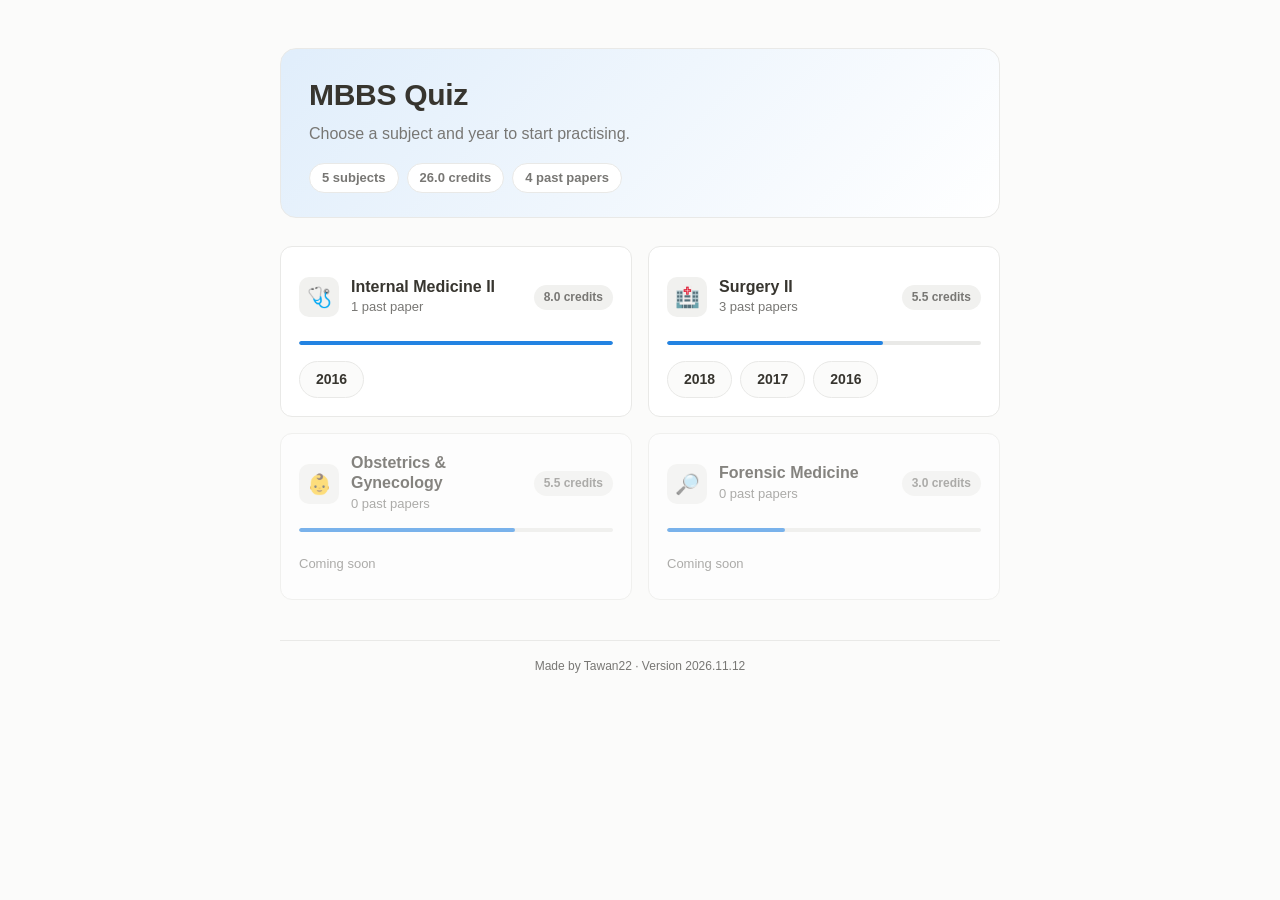
==== index.html @ 613df6a9 "Add files via upload" ====
<!DOCTYPE html>
<html lang="en">
<head>
    <meta charset="UTF-8">
    <meta name="viewport" content="width=device-width, initial-scale=1">
    <title>Neptewne</title>
    <link rel="stylesheet" href="style.css">
    <link rel="icon" href="data:image/svg+xml,<svg xmlns=%22http://www.w3.org/2000/svg%22 viewBox=%220 0 100 100%22><text y=%22.9em%22 font-size=%2290%22>🩺</text></svg>">
</head>
<body>
    <div class="container">

        <div class="menu-hero">
            <h1 class="menu-title">MBBS Quiz</h1>
            <p class="menu-sub">Choose a subject and year to start practising.</p>
            <div class="menu-stats" id="menu-stats"></div>
        </div>

        <div id="menu" class="subject-grid"></div>

        <div class="site-footer" id="site-footer"></div>

    </div>

    <script src="quizzes.js"></script>
    <script>
        document.getElementById("site-footer").innerText = footerText();

        // Group the quizzes by subject name
        const groups = {};
        quizList.forEach(q => (groups[q.subject] = groups[q.subject] || []).push(q));

        // Subjects shown as cards, sorted by credit (highest first).
        // A subject with hideCard: true is counted in the totals but gets no card.
        // A subject name used in quizList but missing from "subjects" still shows up
        // (with no credit), so a typo is easy to spot.
        const known = subjects.filter(s => !s.hideCard).sort((a, b) => b.credit - a.credit);
        const unknown = Object.keys(groups)
            .filter(name => !subjects.some(s => s.name === name))
            .map(name => ({ name: name, credit: 0, icon: "📘" }));
        const allSubjects = known.concat(unknown);

        const totalCredits = subjects.reduce((sum, s) => sum + s.credit, 0);
        const maxCredit = Math.max(...known.map(s => s.credit));

        document.getElementById("menu-stats").innerHTML =
            `<span class="stat-chip">${subjects.length} subjects</span>` +
            `<span class="stat-chip">${totalCredits.toFixed(1)} credits</span>` +
            `<span class="stat-chip">${quizList.length} past papers</span>`;

        // Build one card per subject
        let html = "";
        allSubjects.forEach(s => {
            const papers = (groups[s.name] || []).sort((a, b) => b.year - a.year);   // newest year first
            const hasPapers = papers.length > 0;
            const creditText = s.credit > 0 ? s.credit.toFixed(1) + " credits" : "";
            const weight = s.credit > 0 ? (s.credit / maxCredit) * 100 : 0;

            const yearsHtml = hasPapers
                ? papers.map(q => `<a class="year-chip" href="quiz.html?set=${q.id}">${q.year}</a>`).join("")
                : `<span class="coming-soon">Coming soon</span>`;

            html += `
              <div class="subject-card${hasPapers ? "" : " is-empty"}">
                <div class="subject-head">
                  <div class="subject-icon">${s.icon}</div>
                  <div class="subject-info">
                    <div class="subject-name">${s.name}</div>
                    <div class="subject-count">${papers.length} past paper${papers.length === 1 ? "" : "s"}</div>
                  </div>
                  ${creditText ? `<div class="credit-badge">${creditText}</div>` : ""}
                </div>
                <div class="weight-bar" title="Weight compared with the highest-credit subject"><i style="width:${weight}%"></i></div>
                <div class="year-row">${yearsHtml}</div>
              </div>`;
        });
        document.getElementById("menu").innerHTML = html;
    </script>
</body>
</html>
---- style.css ----
:root {
    --bg: #fbfbfa;
    --card: #ffffff;
    --text: #37352f;
    --muted: #787774;
    --line: #e9e9e7;
    --hover: #f1f1ef;
    --accent: #2383e2;
    --ok-bg: #dbeddb;  --ok-tx: #1c3829;  --ok-bd: #9fcfa6;
    --bad-bg: #ffe2dd; --bad-tx: #5d1715; --bad-bd: #f0aaa0;
    --note: #f7f6f3;
}
@media (prefers-color-scheme: dark) {
    :root {
        --bg: #191919; --card: #202020; --text: #e6e6e4; --muted: #9b9a97;
        --line: #373737; --hover: #2b2b2b; --accent: #4a9eed;
        --ok-bg: #1f3a2b;  --ok-tx: #c8ecd3;  --ok-bd: #2f6b4a;
        --bad-bg: #442a2a; --bad-tx: #ffd3cd; --bad-bd: #7a3b3b;
        --note: #262626;
    }
}

* { box-sizing: border-box; }
body {
    margin: 0; padding: 40px 20px 64px;
    background: var(--bg); color: var(--text);
    font-family: ui-sans-serif, -apple-system, "Segoe UI", Inter, Helvetica, Arial, sans-serif;
    font-size: 16px; line-height: 1.6;
}

/* Main box: flat page, no heavy card */
.container { max-width: 720px; margin: 0 auto; background: transparent; padding: 0; box-shadow: none; }

/* Header + progress */
.header { display: flex; justify-content: space-between; align-items: baseline; gap: 12px; flex-wrap: wrap; margin-bottom: 0; }
.header h2 { margin: 0; font-size: 30px; line-height: 1.2; font-weight: 700; letter-spacing: -0.01em; }
.stats-text { font-size: 14px; color: var(--muted); font-weight: 500; }
.progress-bar-container { width: 100%; height: 3px; background: var(--line); border-radius: 3px; margin: 18px 0 20px; overflow: hidden; }
.progress-bar-fill { height: 100%; width: 0%; background: var(--accent); transition: width 0.3s; }

/* Question map */
.question-map { display: flex; flex-wrap: wrap; gap: 6px; margin-bottom: 28px; padding: 0; background: transparent; border: none; }
.map-btn {
    width: 32px; height: 32px; border-radius: 6px; cursor: pointer;
    background: var(--card); border: 1px solid var(--line);
    color: var(--muted); font-size: 13px; font-weight: 600; font-family: inherit;
}
.map-btn:hover { background: var(--hover); }
.map-btn.active { color: var(--accent); border-color: var(--accent); box-shadow: 0 0 0 1px var(--accent); }
.map-btn.answered-correct   { background: var(--ok-bg);  color: var(--ok-tx);  border-color: var(--ok-bd); }
.map-btn.answered-incorrect { background: var(--bad-bg); color: var(--bad-tx); border-color: var(--bad-bd); }

/* Question + options */
.question-text { font-size: 22px; line-height: 1.4; font-weight: 600; margin: 0 0 20px; color: var(--text); }
.case-box {
    margin-bottom: 20px;
    padding: 14px 16px;
    background: var(--note, #f7f6f3);
    border: 1px solid var(--line, #e9e9e7);
    border-radius: 8px;
    font-size: 15px;
}
.q-image {
    display: block;
    max-width: 100%;
    max-height: 420px;
    margin: 0 auto 20px;
    border: 1px solid var(--line, #e9e9e7);
    border-radius: 8px;
}
.option-btn {
    display: block; width: 100%; text-align: left;
    padding: 12px 14px; margin-bottom: 8px;
    background: var(--card); color: var(--text);
    border: 1px solid var(--line); border-radius: 8px;
    font-size: 1em; font-family: inherit; cursor: pointer;
    transition: background 0.12s, border-color 0.12s;
}
.option-btn:hover { background: var(--hover); }

/* Right / wrong */
.correct   { background-color: var(--ok-bg)  !important; color: var(--ok-tx)  !important; border-color: var(--ok-bd)  !important; }
.incorrect { background-color: var(--bad-bg) !important; color: var(--bad-tx) !important; border-color: var(--bad-bd) !important; }
.disabled  { pointer-events: none; }

/* Rationale */
.explanation {
    margin-top: 20px; padding: 14px 16px;
    background: var(--note); border-left: 3px solid var(--accent);
    border-radius: 4px; font-size: 15px; display: none;
}

/* Previous / Next */
.nav-controls { display: flex; justify-content: space-between; gap: 10px; margin-top: 28px; }
.nav-btn {
    flex: 1; padding: 10px 14px; border-radius: 8px; cursor: pointer;
    background: var(--card); color: var(--text);
    border: 1px solid var(--line); font-size: 14px; font-weight: 600; font-family: inherit;
}
.nav-btn:hover { background: var(--hover); }
#next-btn { background: var(--accent); border-color: var(--accent); color: #fff; }
#next-btn:hover { filter: brightness(1.08); }
.nav-btn:disabled { opacity: 0.4; cursor: not-allowed; background: var(--card); }

/* Final score */
.score-board { text-align: center; padding: 40px 0; color: var(--text); }
.score-board .nav-btn { background: var(--accent); border-color: var(--accent); color: #fff; max-width: 240px; }
      
/* Menu page */

.menu-title { margin: 0; font-size: 30px; line-height: 1.2; font-weight: 700; letter-spacing: -0.01em; }
.menu-sub { margin: 8px 0 0; color: var(--muted, #787774); }


.subject-grid {
    display: grid;
    grid-template-columns: repeat(auto-fill, minmax(min(100%, 260px), 1fr));
    gap: 16px;
}

.subject-card {
    padding: 18px;
    background: var(--card, #fff);
    border: 1px solid var(--line, #e9e9e7);
    border-radius: 12px;
    transition: border-color 0.15s, box-shadow 0.15s;
}
.subject-card:hover {
    border-color: var(--accent, #2383e2);
    box-shadow: 0 2px 12px rgba(0, 0, 0, 0.08);
}

.subject-head { display: flex; align-items: center; gap: 12px; margin-bottom: 12px; min-height: 64px; }
.subject-icon {
    width: 40px; height: 40px; flex: none;
    display: grid; place-items: center;
    background: var(--hover, #f1f1ef);
    border-radius: 10px;
    font-size: 20px;
}
.subject-name { font-size: 16px; font-weight: 600; line-height: 1.3; }
.subject-count { font-size: 13px; color: var(--muted, #787774); }

.year-row { display: flex; flex-wrap: wrap; gap: 8px; }
.year-chip {
    padding: 6px 16px;
    background: var(--bg, #fbfbfa);
    color: var(--text, #37352f);
    border: 1px solid var(--line, #e9e9e7);
    border-radius: 999px;
    text-decoration: none;
    font-size: 14px;
    font-weight: 600;
    transition: background 0.12s, border-color 0.12s, color 0.12s;
}
.year-chip:hover {
    background: var(--accent, #2383e2);
    border-color: var(--accent, #2383e2);
    color: #fff;
}

/* Back link on the quiz page */
.back-link { display: inline-block; margin-bottom: 16px; color: var(--muted, #787774); text-decoration: none; font-size: 14px; }
.back-link:hover { color: var(--text, #37352f); }

/* Credits, weight bar, empty subjects */
.subject-info { flex: 1; min-width: 0; }
.credit-badge {
    flex: none;
    padding: 3px 10px;
    background: var(--hover, #f1f1ef);
    color: var(--muted, #787774);
    border-radius: 999px;
    font-size: 12px;
    font-weight: 600;
}
.weight-bar { height: 4px; margin-bottom: 16px; background: var(--line, #e9e9e7); border-radius: 4px; overflow: hidden; }
.weight-bar i { display: block; height: 100%; background: var(--accent, #2383e2); border-radius: 4px; }
.subject-card.is-empty { opacity: 0.6; }
.coming-soon { padding: 6px 0; font-size: 13px; color: var(--muted, #787774); }

/* Quiz page: subject label above the title */
.quiz-subject {
    margin-bottom: 4px;
    font-size: 12px;
    font-weight: 600;
    letter-spacing: 0.06em;
    text-transform: uppercase;
    color: var(--muted, #787774);
}

/* Banner for the title on the menu page */
.menu-hero {
    margin: 8px 0 28px;
    padding: 28px 28px 24px;
    background: var(--card, #fff);
    background: linear-gradient(135deg, color-mix(in srgb, var(--accent, #2383e2) 14%, var(--card, #fff)), var(--card, #fff));
    border: 1px solid var(--line, #e9e9e7);
    border-radius: 16px;
}
.menu-stats { display: flex; flex-wrap: wrap; gap: 8px; margin-top: 16px; }
.stat-chip {
    padding: 4px 12px;
    background: var(--card, #fff);
    border: 1px solid var(--line, #e9e9e7);
    border-radius: 999px;
    font-size: 13px;
    font-weight: 600;
    color: var(--muted, #787774);
}

/* Footer: made by + version */
.site-footer {
    margin-top: 40px;
    padding-top: 16px;
    border-top: 1px solid var(--line, #e9e9e7);
    text-align: center;
    font-size: 12px;
    color: var(--muted, #787774);
}
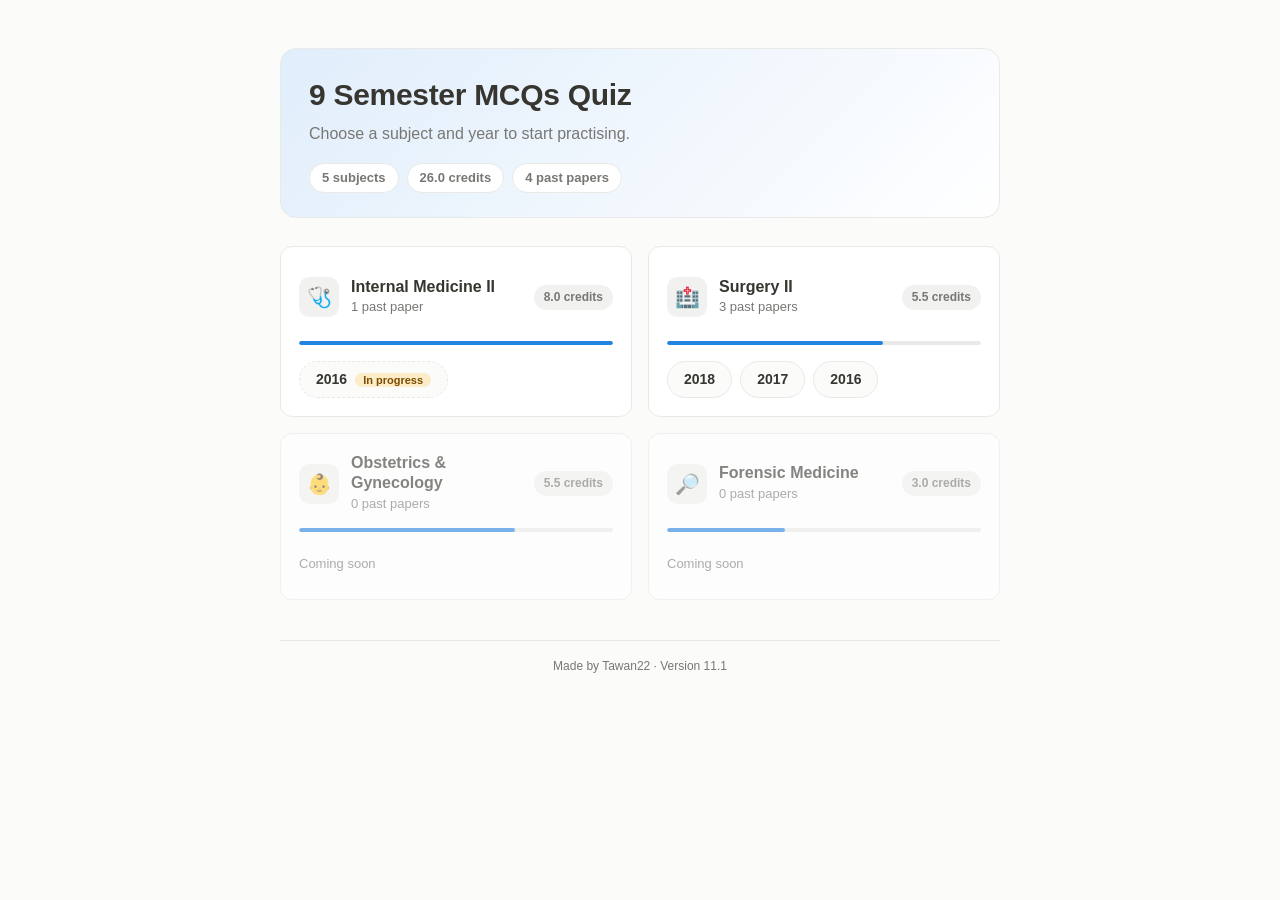
==== commit f8df6121: "Add files via upload" ====
--- a/index.html
+++ b/index.html
@@ -11,7 +11,7 @@
     <div class="container">
 
         <div class="menu-hero">
-            <h1 class="menu-title">MBBS Quiz</h1>
+            <h1 class="menu-title">9 Semester MCQs Quiz</h1>
             <p class="menu-sub">Choose a subject and year to start practising.</p>
             <div class="menu-stats" id="menu-stats"></div>
         </div>
@@ -47,6 +47,27 @@
             `<span class="stat-chip">${subjects.length} subjects</span>` +
             `<span class="stat-chip">${totalCredits.toFixed(1)} credits</span>` +
             `<span class="stat-chip">${quizList.length} past papers</span>`;
+        
+        // ---- helpers for the year pills ----
+        function fmt(sec) {
+            const m = Math.floor(sec / 60), s = sec % 60;
+            return String(m).padStart(2, "0") + ":" + String(s).padStart(2, "0");
+        }
+
+        function getBest(id) {
+            try { return JSON.parse(localStorage.getItem("mbbsquiz:" + id)); }
+            catch (e) { return null; }
+        }
+
+        function yearChip(q) {
+            const inProgress = q.status === "progress";
+            const best = inProgress ? null : getBest(q.id);
+            const tag = inProgress ? `<span class="chip-tag">In progress</span>` : "";
+            const bestText = best
+                ? `<span class="chip-best">${best.score}/${best.of}${best.time != null ? " · " + fmt(best.time) : ""}</span>`
+                : "";
+            return `<a class="year-chip${inProgress ? " is-progress" : ""}" href="quiz.html?set=${q.id}">${q.year}${tag}${bestText}</a>`;
+        }
 
         // Build one card per subject
         let html = "";
@@ -57,7 +78,7 @@
             const weight = s.credit > 0 ? (s.credit / maxCredit) * 100 : 0;
 
             const yearsHtml = hasPapers
-                ? papers.map(q => `<a class="year-chip" href="quiz.html?set=${q.id}">${q.year}</a>`).join("")
+                ? papers.map(yearChip).join("")
                 : `<span class="coming-soon">Coming soon</span>`;
 
             html += `
--- a/style.css
+++ b/style.css
@@ -217,4 +217,82 @@
     text-align: center;
     font-size: 12px;
     color: var(--muted, #787774);
+}
+
+/* Timer */
+.timer-row { justify-content: space-between; align-items: center; margin-top: 12px; }
+.timer-display { font-variant-numeric: tabular-nums; font-size: 14px; font-weight: 600; color: var(--muted, #787774); }
+.pause-btn {
+    padding: 4px 12px;
+    background: var(--card, #fff);
+    color: var(--muted, #787774);
+    border: 1px solid var(--line, #e9e9e7);
+    border-radius: 999px;
+    font-size: 13px; font-weight: 600; font-family: inherit;
+    cursor: pointer;
+}
+.pause-btn:hover { background: var(--hover, #f1f1ef); }
+
+/* Pause overlay (blurs the page) */
+.pause-overlay {
+    display: none;
+    position: fixed; inset: 0; z-index: 100;
+    align-items: center; justify-content: center;
+    background: rgba(0, 0, 0, 0.25);
+    -webkit-backdrop-filter: blur(10px);
+    backdrop-filter: blur(10px);
+    cursor: pointer;
+}
+.pause-card {
+    padding: 28px 36px; text-align: center;
+    background: var(--card, #fff);
+    border: 1px solid var(--line, #e9e9e7);
+    border-radius: 14px;
+}
+.pause-title { font-size: 22px; font-weight: 700; }
+.pause-sub { margin-top: 6px; font-size: 14px; color: var(--muted, #787774); }
+
+/* Start screen */
+.start-card {
+    padding: 32px 28px; text-align: center;
+    background: var(--card, #fff);
+    border: 1px solid var(--line, #e9e9e7);
+    border-radius: 14px;
+}
+.start-count { font-size: 28px; font-weight: 700; }
+.start-text { margin: 10px 0 22px; color: var(--muted, #787774); }
+.start-btn {
+    display: block; margin: 0 auto; min-width: 180px;
+    background: var(--accent, #2383e2); border-color: var(--accent, #2383e2); color: #fff;
+}
+
+/* Time summary on the final screen */
+.time-summary { display: grid; gap: 8px; max-width: 360px; margin: 24px auto 0; text-align: left; }
+.time-summary div {
+    display: flex; justify-content: space-between; gap: 12px;
+    padding: 10px 14px;
+    background: var(--card, #fff);
+    border: 1px solid var(--line, #e9e9e7);
+    border-radius: 8px;
+}
+.time-summary span { color: var(--muted, #787774); }
+
+/* In-progress label and best result */
+:root { --warn-bg: #fdecc8; --warn-tx: #7a4b00; --warn-bd: #f3d38a; }
+@media (prefers-color-scheme: dark) {
+    :root { --warn-bg: #3d3010; --warn-tx: #f5d58a; --warn-bd: #6b5518; }
+}
+.year-chip.is-progress { border-style: dashed; }
+.chip-tag {
+    margin-left: 8px; padding: 1px 8px;
+    background: var(--warn-bg); color: var(--warn-tx);
+    border-radius: 999px; font-size: 11px; font-weight: 600;
+}
+.chip-best { margin-left: 8px; font-size: 12px; font-weight: 500; color: var(--muted, #787774); }
+.year-chip:hover .chip-best { color: inherit; }
+.progress-notice {
+    margin-bottom: 16px; padding: 10px 14px;
+    background: var(--warn-bg); color: var(--warn-tx);
+    border: 1px solid var(--warn-bd); border-radius: 8px;
+    font-size: 14px;
 }
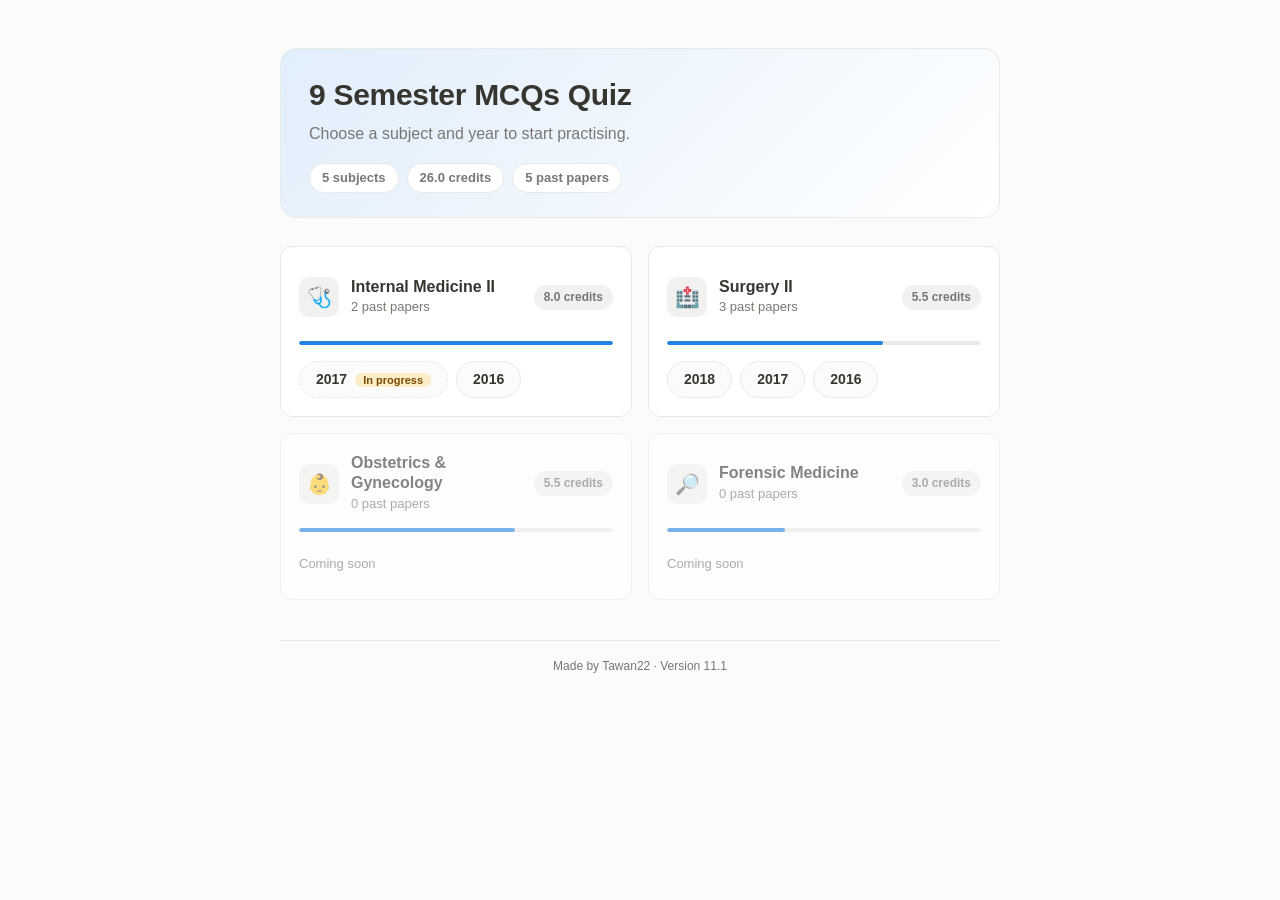
==== commit 2c302629: "Add files via upload" ====
--- a/index.html
+++ b/index.html
@@ -97,5 +97,17 @@
         });
         document.getElementById("menu").innerHTML = html;
     </script>
+    
+    <script>
+          // Count visits only when the site is online (not when opened from a folder)
+          if (location.protocol === "https:") {
+            const gc = document.createElement("script");
+            gc.async = true;
+            gc.src = "https://gc.zgo.at/count.js";
+            gc.dataset.goatcounter = "https://mbbsquiz.goatcounter.com/count";
+            document.body.appendChild(gc);
+          }
+        </script>
+        
 </body>
 </html>
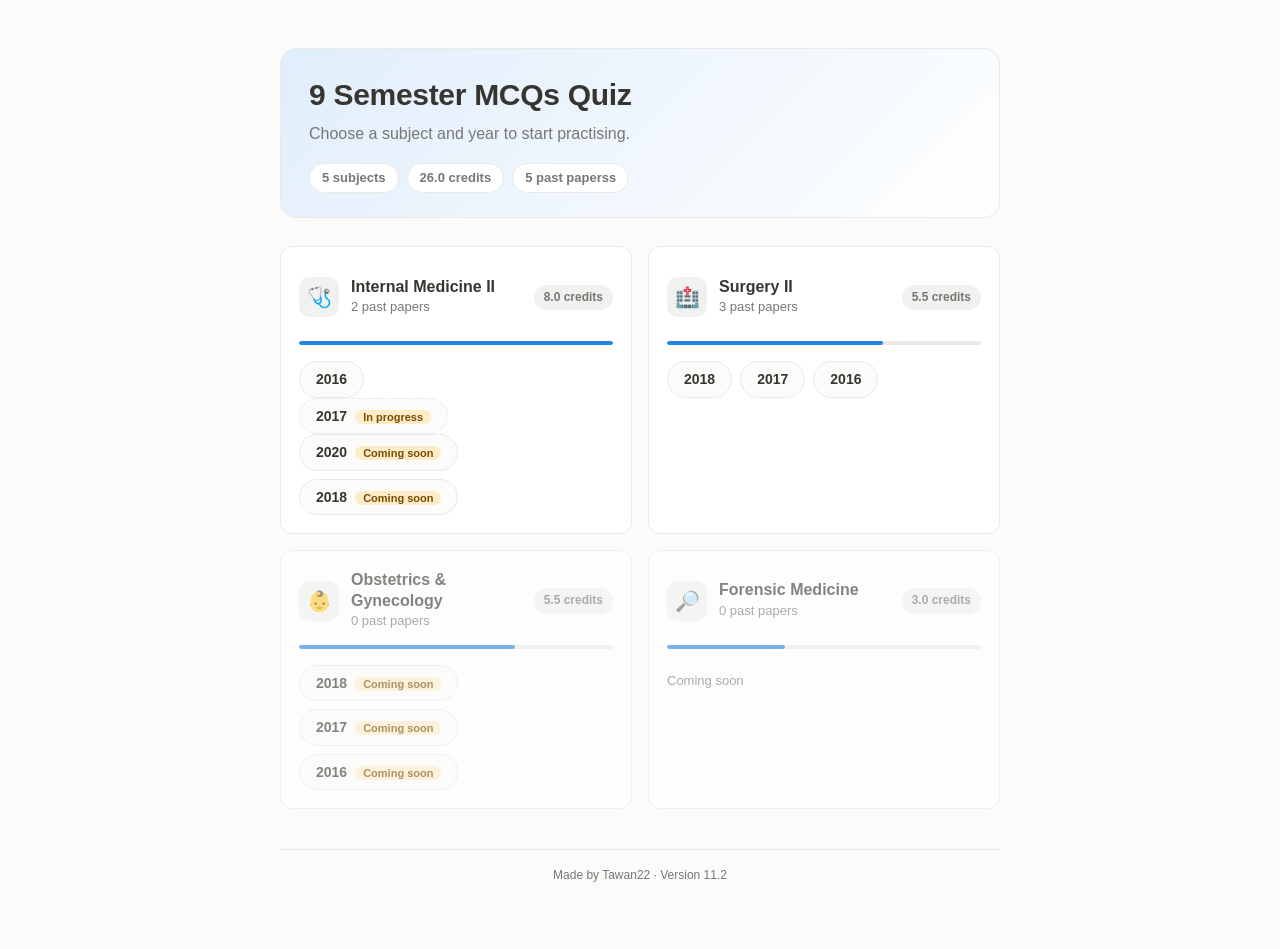
==== commit 7ddd1cac: "Add files via upload" ====
--- a/index.html
+++ b/index.html
@@ -46,7 +46,7 @@
         document.getElementById("menu-stats").innerHTML =
             `<span class="stat-chip">${subjects.length} subjects</span>` +
             `<span class="stat-chip">${totalCredits.toFixed(1)} credits</span>` +
-            `<span class="stat-chip">${quizList.length} past papers</span>`;
+            `<span class="stat-chip">${quizList.filter(q => q.status !== "soon").length} past paperss</span>`;
         
         // ---- helpers for the year pills ----
         function fmt(sec) {
@@ -60,6 +60,9 @@
         }
 
         function yearChip(q) {
+            if (q.status === "soon") {
+                return `<span class="year-chip is-soon">${q.year}<span class="chip-tag chip-soon">Coming soon</span></span>`;
+            }
             const inProgress = q.status === "progress";
             const best = inProgress ? null : getBest(q.id);
             const tag = inProgress ? `<span class="chip-tag">In progress</span>` : "";
@@ -72,28 +75,34 @@
         // Build one card per subject
         let html = "";
         allSubjects.forEach(s => {
-            const papers = (groups[s.name] || []).sort((a, b) => b.year - a.year);   // newest year first
-            const hasPapers = papers.length > 0;
+            const all = (groups[s.name] || []).sort((a, b) => b.year - a.year);   // newest first
+            const ready = all.filter(q => !q.status);
+            const progress = all.filter(q => q.status === "progress");
+            const soon = all.filter(q => q.status === "soon");
+            const count = ready.length + progress.length;
             const creditText = s.credit > 0 ? s.credit.toFixed(1) + " credits" : "";
             const weight = s.credit > 0 ? (s.credit / maxCredit) * 100 : 0;
 
-            const yearsHtml = hasPapers
-                ? papers.map(yearChip).join("")
-                : `<span class="coming-soon">Coming soon</span>`;
+            // One line per group: ready, in progress, coming soon
+            let yearsHtml = "";
+            [ready, progress, soon].forEach(group => {
+                if (group.length) yearsHtml += `<div class="year-row">${group.map(yearChip).join("")}</div>`;
+            });
+            if (!yearsHtml) yearsHtml = `<div class="year-row"><span class="coming-soon">Coming soon</span></div>`;
 
             html += `
-              <div class="subject-card${hasPapers ? "" : " is-empty"}">
+            <div class="subject-card${count === 0 ? " is-empty" : ""}">
                 <div class="subject-head">
-                  <div class="subject-icon">${s.icon}</div>
-                  <div class="subject-info">
+                <div class="subject-icon">${s.icon}</div>
+                <div class="subject-info">
                     <div class="subject-name">${s.name}</div>
-                    <div class="subject-count">${papers.length} past paper${papers.length === 1 ? "" : "s"}</div>
-                  </div>
-                  ${creditText ? `<div class="credit-badge">${creditText}</div>` : ""}
+                    <div class="subject-count">${count} past paper${count === 1 ? "" : "s"}</div>
+                </div>
+                ${creditText ? `<div class="credit-badge">${creditText}</div>` : ""}
                 </div>
                 <div class="weight-bar" title="Weight compared with the highest-credit subject"><i style="width:${weight}%"></i></div>
-                <div class="year-row">${yearsHtml}</div>
-              </div>`;
+                ${yearsHtml}
+            </div>`;
         });
         document.getElementById("menu").innerHTML = html;
     </script>
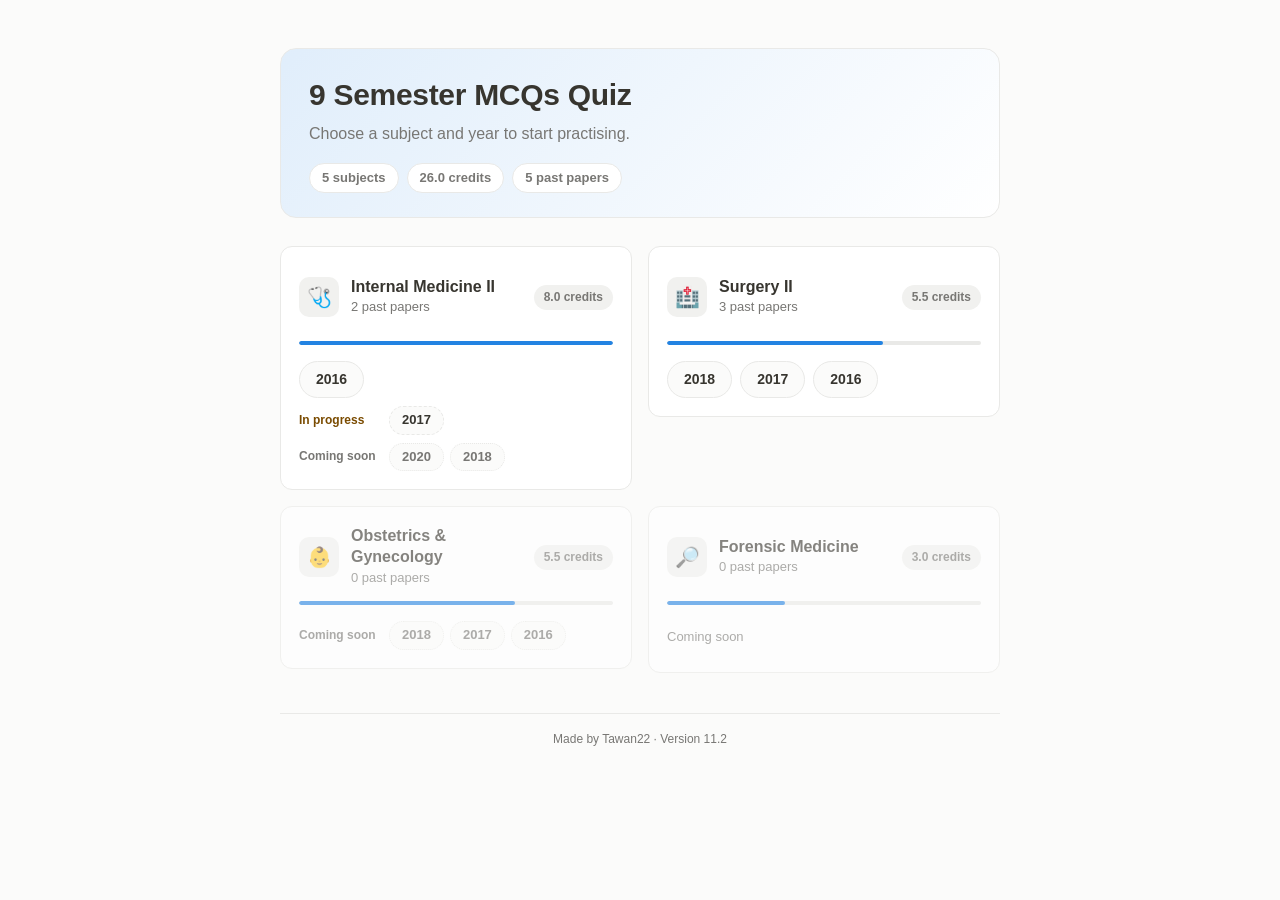
==== commit e18c5b6a: "Add files via upload" ====
--- a/index.html
+++ b/index.html
@@ -46,7 +46,7 @@
         document.getElementById("menu-stats").innerHTML =
             `<span class="stat-chip">${subjects.length} subjects</span>` +
             `<span class="stat-chip">${totalCredits.toFixed(1)} credits</span>` +
-            `<span class="stat-chip">${quizList.filter(q => q.status !== "soon").length} past paperss</span>`;
+            `<span class="stat-chip">${quizList.filter(q => q.status !== "soon").length} past papers</span>`;
         
         // ---- helpers for the year pills ----
         function fmt(sec) {
@@ -61,15 +61,14 @@
 
         function yearChip(q) {
             if (q.status === "soon") {
-                return `<span class="year-chip is-soon">${q.year}<span class="chip-tag chip-soon">Coming soon</span></span>`;
+                return `<span class="year-chip is-soon">${q.year}</span>`;
             }
             const inProgress = q.status === "progress";
             const best = inProgress ? null : getBest(q.id);
-            const tag = inProgress ? `<span class="chip-tag">In progress</span>` : "";
             const bestText = best
                 ? `<span class="chip-best">${best.score}/${best.of}${best.time != null ? " · " + fmt(best.time) : ""}</span>`
                 : "";
-            return `<a class="year-chip${inProgress ? " is-progress" : ""}" href="quiz.html?set=${q.id}">${q.year}${tag}${bestText}</a>`;
+            return `<a class="year-chip${inProgress ? " is-progress" : ""}" href="quiz.html?set=${q.id}">${q.year}${bestText}</a>`;
         }
 
         // Build one card per subject
@@ -83,10 +82,16 @@
             const creditText = s.credit > 0 ? s.credit.toFixed(1) + " credits" : "";
             const weight = s.credit > 0 ? (s.credit / maxCredit) * 100 : 0;
 
-            // One line per group: ready, in progress, coming soon
+            // One compact line per group, with the label shown once
+            const rows = [
+                { list: ready,    label: "",            cls: "" },
+                { list: progress, label: "In progress", cls: "row-progress" },
+                { list: soon,     label: "Coming soon", cls: "row-soon" }
+            ];
             let yearsHtml = "";
-            [ready, progress, soon].forEach(group => {
-                if (group.length) yearsHtml += `<div class="year-row">${group.map(yearChip).join("")}</div>`;
+            rows.forEach(r => {
+                if (!r.list.length) return;
+                yearsHtml += `<div class="year-row ${r.cls}">${r.label ? `<span class="row-label">${r.label}</span>` : ""}${r.list.map(yearChip).join("")}</div>`;
             });
             if (!yearsHtml) yearsHtml = `<div class="year-row"><span class="coming-soon">Coming soon</span></div>`;
 
--- a/style.css
+++ b/style.css
@@ -295,4 +295,16 @@
     background: var(--warn-bg); color: var(--warn-tx);
     border: 1px solid var(--warn-bd); border-radius: 8px;
     font-size: 14px;
-}+}
+
+/* Year rows: ready, in progress, coming soon */
+.year-row + .year-row { margin-top: 8px; }
+.row-progress, .row-soon { align-items: center; gap: 6px; }
+.row-label { min-width: 84px; font-size: 12px; font-weight: 600; color: var(--muted, #787774); }
+.row-progress .row-label { color: var(--warn-tx, #7a4b00); }
+.row-progress .year-chip, .row-soon .year-chip { padding: 3px 12px; font-size: 13px; }
+.year-chip.is-soon { border-style: dotted; color: var(--muted, #787774); cursor: default; }
+.year-chip.is-soon:hover { background: var(--bg, #fbfbfa); border-color: var(--line, #e9e9e7); color: var(--muted, #787774); }
+
+/* Cards keep their own height, so a finished subject doesn't show empty space */
+.subject-grid { align-items: start; }
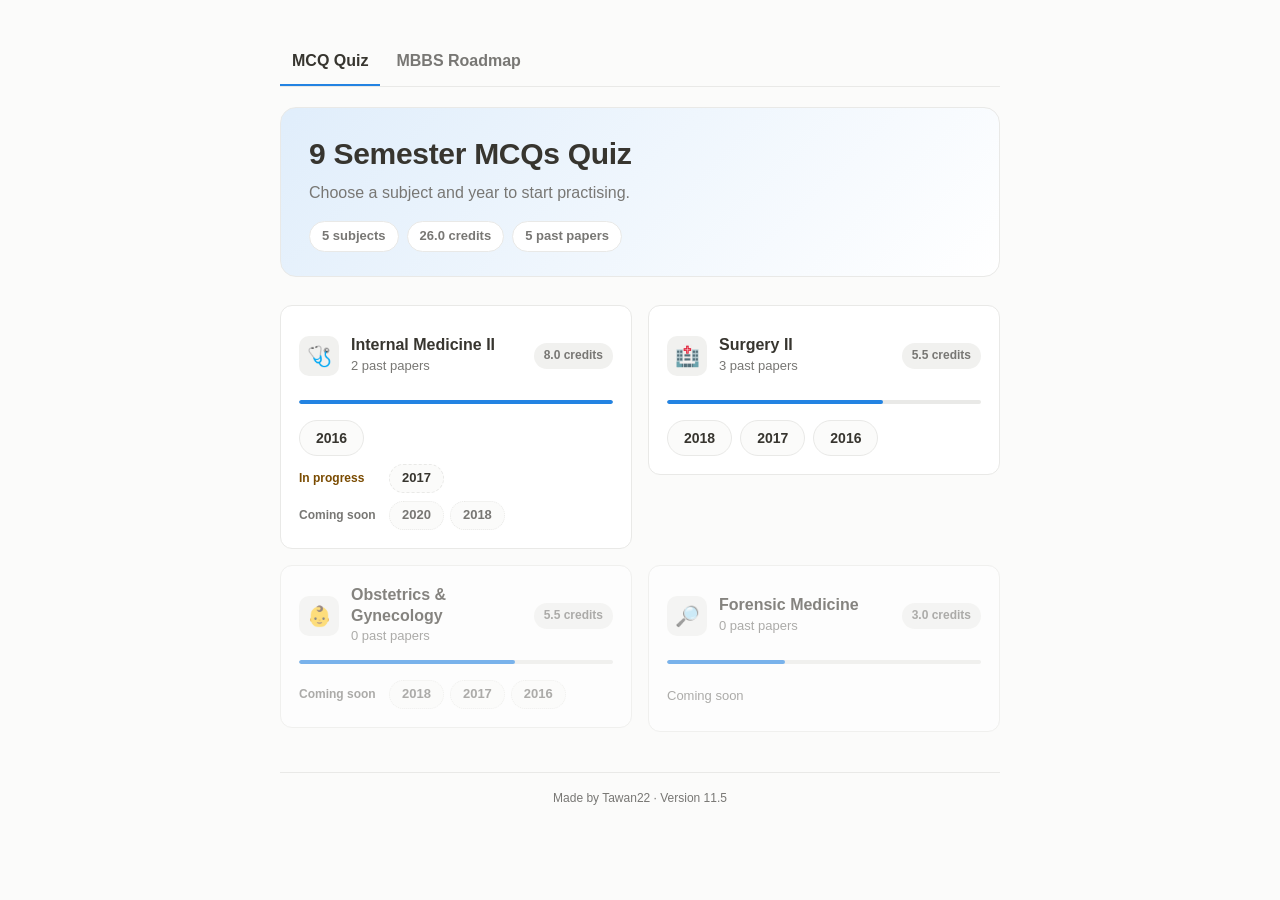
==== commit 51ebecaa: "Version 11.5 - Add MBBS Roadmap and homepage tabs" ====
--- a/index.html
+++ b/index.html
@@ -1,3 +1,4 @@
+
 <!DOCTYPE html>
 <html lang="en">
 <head>
@@ -10,13 +11,23 @@
 <body>
     <div class="container">
 
-        <div class="menu-hero">
-            <h1 class="menu-title">9 Semester MCQs Quiz</h1>
-            <p class="menu-sub">Choose a subject and year to start practising.</p>
-            <div class="menu-stats" id="menu-stats"></div>
+        <div class="home-tabs" role="tablist" aria-label="Homepage sections">
+            <button id="mcq-tab" class="home-tab" type="button" role="tab" aria-selected="true" aria-controls="mcq-panel">MCQ Quiz</button>
+            <button id="roadmap-tab" class="home-tab" type="button" role="tab" aria-selected="false" aria-controls="roadmap-panel" tabindex="-1">MBBS Roadmap</button>
         </div>
 
-        <div id="menu" class="subject-grid"></div>
+        <section id="mcq-panel" role="tabpanel" aria-labelledby="mcq-tab">
+            <div class="menu-hero">
+                <h1 class="menu-title">9 Semester MCQs Quiz</h1>
+                <p class="menu-sub">Choose a subject and year to start practising.</p>
+                <div class="menu-stats" id="menu-stats"></div>
+            </div>
+            <div id="menu" class="subject-grid"></div>
+        </section>
+
+        <section id="roadmap-panel" role="tabpanel" aria-labelledby="roadmap-tab" hidden>
+            <section id="curriculum" class="curriculum-section"></section>
+        </section>
 
         <div class="site-footer" id="site-footer"></div>
 
@@ -26,14 +37,9 @@
     <script>
         document.getElementById("site-footer").innerText = footerText();
 
-        // Group the quizzes by subject name
         const groups = {};
         quizList.forEach(q => (groups[q.subject] = groups[q.subject] || []).push(q));
 
-        // Subjects shown as cards, sorted by credit (highest first).
-        // A subject with hideCard: true is counted in the totals but gets no card.
-        // A subject name used in quizList but missing from "subjects" still shows up
-        // (with no credit), so a typo is easy to spot.
         const known = subjects.filter(s => !s.hideCard).sort((a, b) => b.credit - a.credit);
         const unknown = Object.keys(groups)
             .filter(name => !subjects.some(s => s.name === name))
@@ -47,8 +53,7 @@
             `<span class="stat-chip">${subjects.length} subjects</span>` +
             `<span class="stat-chip">${totalCredits.toFixed(1)} credits</span>` +
             `<span class="stat-chip">${quizList.filter(q => q.status !== "soon").length} past papers</span>`;
-        
-        // ---- helpers for the year pills ----
+
         function fmt(sec) {
             const m = Math.floor(sec / 60), s = sec % 60;
             return String(m).padStart(2, "0") + ":" + String(s).padStart(2, "0");
@@ -71,10 +76,9 @@
             return `<a class="year-chip${inProgress ? " is-progress" : ""}" href="quiz.html?set=${q.id}">${q.year}${bestText}</a>`;
         }
 
-        // Build one card per subject
         let html = "";
         allSubjects.forEach(s => {
-            const all = (groups[s.name] || []).sort((a, b) => b.year - a.year);   // newest first
+            const all = (groups[s.name] || []).sort((a, b) => b.year - a.year);
             const ready = all.filter(q => !q.status);
             const progress = all.filter(q => q.status === "progress");
             const soon = all.filter(q => q.status === "soon");
@@ -82,7 +86,6 @@
             const creditText = s.credit > 0 ? s.credit.toFixed(1) + " credits" : "";
             const weight = s.credit > 0 ? (s.credit / maxCredit) * 100 : 0;
 
-            // One compact line per group, with the label shown once
             const rows = [
                 { list: ready,    label: "",            cls: "" },
                 { list: progress, label: "In progress", cls: "row-progress" },
@@ -98,12 +101,12 @@
             html += `
             <div class="subject-card${count === 0 ? " is-empty" : ""}">
                 <div class="subject-head">
-                <div class="subject-icon">${s.icon}</div>
-                <div class="subject-info">
-                    <div class="subject-name">${s.name}</div>
-                    <div class="subject-count">${count} past paper${count === 1 ? "" : "s"}</div>
-                </div>
-                ${creditText ? `<div class="credit-badge">${creditText}</div>` : ""}
+                    <div class="subject-icon">${s.icon}</div>
+                    <div class="subject-info">
+                        <div class="subject-name">${s.name}</div>
+                        <div class="subject-count">${count} past paper${count === 1 ? "" : "s"}</div>
+                    </div>
+                    ${creditText ? `<div class="credit-badge">${creditText}</div>` : ""}
                 </div>
                 <div class="weight-bar" title="Weight compared with the highest-credit subject"><i style="width:${weight}%"></i></div>
                 ${yearsHtml}
@@ -111,17 +114,51 @@
         });
         document.getElementById("menu").innerHTML = html;
     </script>
-    
+
+    <script src="curriculum-data.js"></script>
+    <script src="curriculum.js"></script>
     <script>
-          // Count visits only when the site is online (not when opened from a folder)
-          if (location.protocol === "https:") {
-            const gc = document.createElement("script");
-            gc.async = true;
-            gc.src = "https://gc.zgo.at/count.js";
-            gc.dataset.goatcounter = "https://mbbsquiz.goatcounter.com/count";
-            document.body.appendChild(gc);
-          }
-        </script>
-        
+        initCurriculum();
+    </script>
+
+    <script>
+        const homeTabs = Array.from(document.querySelectorAll(".home-tab"));
+        const homePanels = homeTabs.map(tab => document.getElementById(tab.getAttribute("aria-controls")));
+
+        function selectHomeTab(index, focus) {
+            homeTabs.forEach((tab, tabIndex) => {
+                const selected = tabIndex === index;
+                tab.setAttribute("aria-selected", String(selected));
+                tab.tabIndex = selected ? 0 : -1;
+                homePanels[tabIndex].hidden = !selected;
+            });
+            if (focus) homeTabs[index].focus();
+        }
+
+        homeTabs.forEach((tab, index) => {
+            tab.addEventListener("click", () => selectHomeTab(index, false));
+            tab.addEventListener("keydown", event => {
+                const keys = ["ArrowLeft", "ArrowRight", "Home", "End"];
+                if (!keys.includes(event.key)) return;
+                event.preventDefault();
+                const nextIndex = event.key === "Home" ? 0 : event.key === "End" ? homeTabs.length - 1 : (index + (event.key === "ArrowRight" ? 1 : -1) + homeTabs.length) % homeTabs.length;
+                selectHomeTab(nextIndex, true);
+            });
+        });
+    </script>
+
+    <script>
+        window.addEventListener("load", function () {
+            if (location.protocol !== "https:") return;
+            setTimeout(function () {
+                var gc = document.createElement("script");
+                gc.async = true;
+                gc.src = "https://gc.zgo.at/count.js";
+                gc.dataset.goatcounter = "https://mbbsquiz.goatcounter.com/count";
+                document.body.appendChild(gc);
+            }, 2000);
+        });
+    </script>
+
 </body>
 </html>
--- a/style.css
+++ b/style.css
@@ -209,6 +209,91 @@
     color: var(--muted, #787774);
 }
 
+/* Homepage tabs */
+.home-tabs {
+    display: flex;
+    gap: 4px;
+    margin: 0 0 20px;
+    border-bottom: 1px solid var(--line);
+}
+.home-tab {
+    padding: 8px 12px 10px;
+    border: 0;
+    border-bottom: 2px solid transparent;
+    background: transparent;
+    color: var(--muted);
+    font: inherit;
+    font-weight: 700;
+    cursor: pointer;
+}
+.home-tab[aria-selected="true"] { color: var(--text); border-color: var(--accent); }
+.home-tab:focus-visible { outline: 2px solid var(--accent); outline-offset: -2px; border-radius: 6px; }
+
+/* MBBS Roadmap */
+.curriculum-section { margin: 0; color: var(--text); }
+.curriculum-section [hidden] { display: none !important; }
+.curriculum-section .curriculum-controls { display: flex; flex-direction: column; align-items: flex-start; gap: 8px; }
+.curriculum-section .curriculum-selector { display: flex; flex-wrap: wrap; gap: 6px; }
+.curriculum-section .curriculum-selector-button {
+    padding: 6px 14px;
+    background: var(--bg, #fbfbfa);
+    color: var(--text);
+    border: 1px solid var(--line);
+    border-radius: 999px;
+    font: inherit; font-size: 14px; font-weight: 600;
+    cursor: pointer;
+    transition: background 0.12s, border-color 0.12s;
+}
+.curriculum-section .curriculum-selector-button:hover { background: var(--hover); }
+.curriculum-section .curriculum-selector-button[aria-pressed="true"] { background: var(--accent); border-color: var(--accent); color: #fff; }
+.curriculum-section .curriculum-selector-button:focus-visible { outline: 2px solid var(--accent); outline-offset: 2px; }
+.curriculum-section .curriculum-summary { display: flex; flex-wrap: wrap; gap: 8px; margin: 14px 0 12px; }
+.curriculum-section .curriculum-stat {
+    padding: 4px 12px; background: var(--card, #fff);
+    border: 1px solid var(--line, #e9e9e7); border-radius: 999px;
+    font-size: 13px; font-weight: 600; color: var(--muted, #787774);
+}
+.curriculum-section .curriculum-course-list { display: grid; gap: 8px; }
+.curriculum-section .curriculum-course {
+    background: var(--card); border: 1px solid var(--line); border-radius: 12px;
+    overflow: hidden; transition: border-color 0.15s;
+}
+.curriculum-section .curriculum-course:hover { border-color: var(--accent); }
+.curriculum-section .curriculum-course-toggle {
+    display: block; width: 100%; padding: 12px 16px;
+    border: 0; background: transparent; color: var(--text);
+    font: inherit; text-align: left; cursor: pointer;
+}
+.curriculum-section .curriculum-course-toggle:focus-visible { outline: 2px solid var(--accent); outline-offset: -2px; }
+.curriculum-section .curriculum-course-head { display: grid; grid-template-columns: 36px minmax(0, 1fr) auto auto; gap: 10px; align-items: center; }
+.curriculum-section .curriculum-course-icon {
+    width: 36px; height: 36px; display: grid; place-items: center;
+    background: var(--hover, #f1f1ef); border-radius: 10px; font-size: 18px;
+}
+.curriculum-section .curriculum-course-names { min-width: 0; }
+.curriculum-section .curriculum-course-title { display: block; font-size: 15px; font-weight: 600; line-height: 1.3; }
+.curriculum-section .curriculum-course-chinese { margin: 2px 0 0; color: var(--muted); font-size: 13px; }
+.curriculum-section .curriculum-course-credits { padding: 2px 10px; background: var(--hover); color: var(--muted); border-radius: 999px; font-size: 12px; font-weight: 600; }
+.curriculum-section .curriculum-course-chevron {
+    width: 0; height: 0; border-left: 5px solid transparent;
+    border-right: 5px solid transparent; border-top: 6px solid var(--muted, #787774);
+    transition: transform 0.15s;
+}
+.curriculum-section .curriculum-course-toggle[aria-expanded="true"] .curriculum-course-chevron {
+    transform: rotate(180deg); border-top-color: var(--accent, #2383e2);
+}
+.curriculum-section .curriculum-course-details {
+    display: grid; grid-template-columns: repeat(2, minmax(0, 1fr)); gap: 8px 16px;
+    margin: 0; padding: 12px 16px; border-top: 1px solid var(--line);
+}
+.curriculum-section .curriculum-course-detail { margin: 0; font-size: 12px; }
+.curriculum-section .curriculum-course-detail-label { color: var(--muted); }
+.curriculum-section .curriculum-course-detail-value { margin: 1px 0 0; font-weight: 600; }
+.curriculum-section .curriculum-rotation { margin: 14px 0 0; font-size: 13px; color: var(--muted); }
+@media (max-width: 520px) {
+    .curriculum-section .curriculum-course-details { grid-template-columns: 1fr; }
+}
+
 /* Footer: made by + version */
 .site-footer {
     margin-top: 40px;
@@ -218,70 +303,6 @@
     font-size: 12px;
     color: var(--muted, #787774);
 }
-
-/* Timer */
-.timer-row { justify-content: space-between; align-items: center; margin-top: 12px; }
-.timer-display { font-variant-numeric: tabular-nums; font-size: 14px; font-weight: 600; color: var(--muted, #787774); }
-.pause-btn {
-    padding: 4px 12px;
-    background: var(--card, #fff);
-    color: var(--muted, #787774);
-    border: 1px solid var(--line, #e9e9e7);
-    border-radius: 999px;
-    font-size: 13px; font-weight: 600; font-family: inherit;
-    cursor: pointer;
-}
-.pause-btn:hover { background: var(--hover, #f1f1ef); }
-
-/* Pause overlay (blurs the page) */
-.pause-overlay {
-    display: none;
-    position: fixed; inset: 0; z-index: 100;
-    align-items: center; justify-content: center;
-    background: rgba(0, 0, 0, 0.25);
-    -webkit-backdrop-filter: blur(10px);
-    backdrop-filter: blur(10px);
-    cursor: pointer;
-}
-.pause-card {
-    padding: 28px 36px; text-align: center;
-    background: var(--card, #fff);
-    border: 1px solid var(--line, #e9e9e7);
-    border-radius: 14px;
-}
-.pause-title { font-size: 22px; font-weight: 700; }
-.pause-sub { margin-top: 6px; font-size: 14px; color: var(--muted, #787774); }
-
-/* Start screen */
-.start-card {
-    padding: 32px 28px; text-align: center;
-    background: var(--card, #fff);
-    border: 1px solid var(--line, #e9e9e7);
-    border-radius: 14px;
-}
-.start-count { font-size: 28px; font-weight: 700; }
-.start-text { margin: 10px 0 22px; color: var(--muted, #787774); }
-.start-btn {
-    display: block; margin: 0 auto; min-width: 180px;
-    background: var(--accent, #2383e2); border-color: var(--accent, #2383e2); color: #fff;
-}
-
-/* Time summary on the final screen */
-.time-summary { display: grid; gap: 8px; max-width: 360px; margin: 24px auto 0; text-align: left; }
-.time-summary div {
-    display: flex; justify-content: space-between; gap: 12px;
-    padding: 10px 14px;
-    background: var(--card, #fff);
-    border: 1px solid var(--line, #e9e9e7);
-    border-radius: 8px;
-}
-.time-summary span { color: var(--muted, #787774); }
-
-/* In-progress label and best result */
-:root { --warn-bg: #fdecc8; --warn-tx: #7a4b00; --warn-bd: #f3d38a; }
-@media (prefers-color-scheme: dark) {
-    :root { --warn-bg: #3d3010; --warn-tx: #f5d58a; --warn-bd: #6b5518; }
-}
 .year-chip.is-progress { border-style: dashed; }
 .chip-tag {
     margin-left: 8px; padding: 1px 8px;
@@ -307,4 +328,4 @@
 .year-chip.is-soon:hover { background: var(--bg, #fbfbfa); border-color: var(--line, #e9e9e7); color: var(--muted, #787774); }
 
 /* Cards keep their own height, so a finished subject doesn't show empty space */
-.subject-grid { align-items: start; }+.subject-grid { align-items: start; }
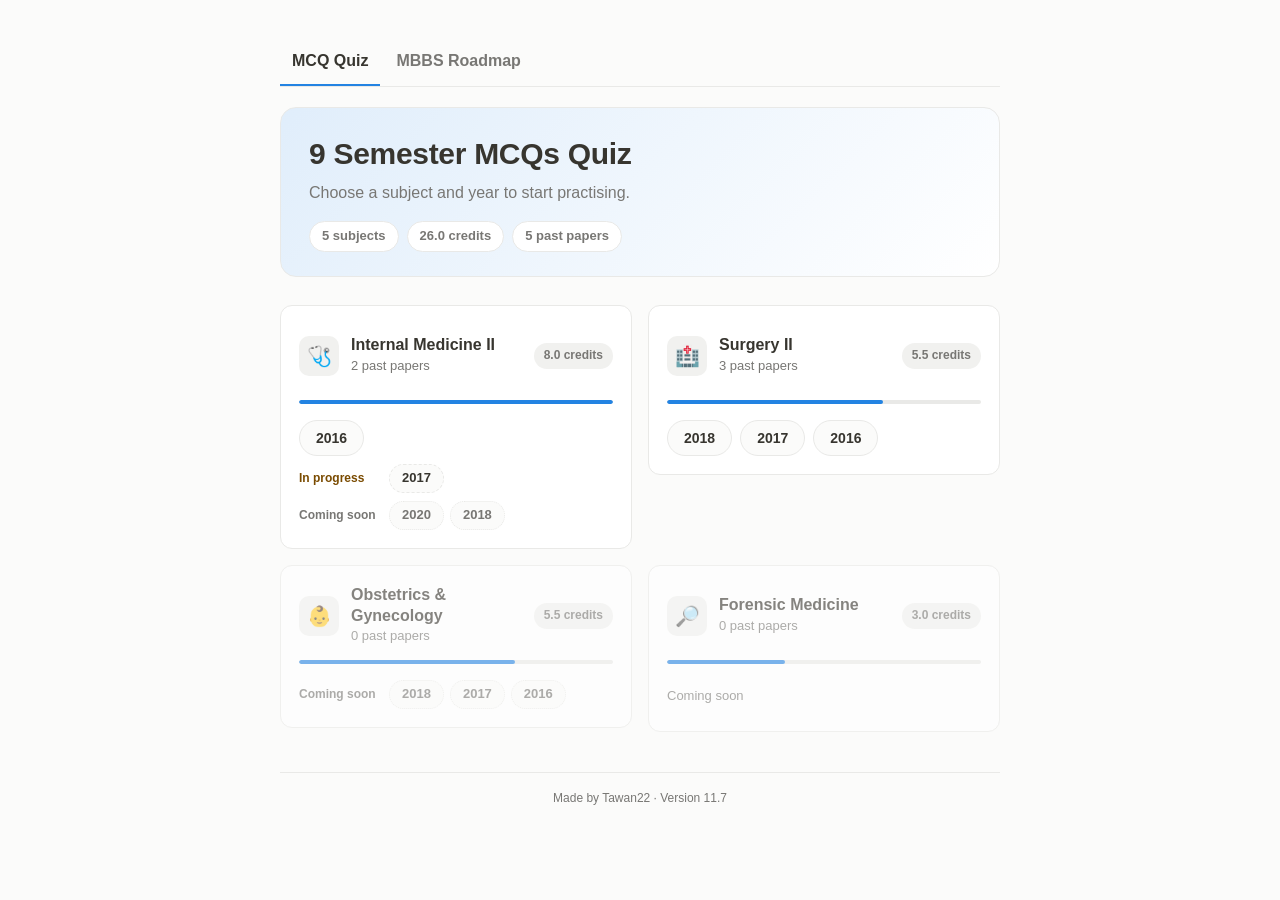
==== commit d5d0474f: "Initial savepoint - version 11.6" ====
--- a/index.html
+++ b/index.html
@@ -1,164 +1,164 @@
-
-<!DOCTYPE html>
-<html lang="en">
-<head>
-    <meta charset="UTF-8">
-    <meta name="viewport" content="width=device-width, initial-scale=1">
-    <title>Neptewne</title>
-    <link rel="stylesheet" href="style.css">
-    <link rel="icon" href="data:image/svg+xml,<svg xmlns=%22http://www.w3.org/2000/svg%22 viewBox=%220 0 100 100%22><text y=%22.9em%22 font-size=%2290%22>🩺</text></svg>">
-</head>
-<body>
-    <div class="container">
-
-        <div class="home-tabs" role="tablist" aria-label="Homepage sections">
-            <button id="mcq-tab" class="home-tab" type="button" role="tab" aria-selected="true" aria-controls="mcq-panel">MCQ Quiz</button>
-            <button id="roadmap-tab" class="home-tab" type="button" role="tab" aria-selected="false" aria-controls="roadmap-panel" tabindex="-1">MBBS Roadmap</button>
-        </div>
-
-        <section id="mcq-panel" role="tabpanel" aria-labelledby="mcq-tab">
-            <div class="menu-hero">
-                <h1 class="menu-title">9 Semester MCQs Quiz</h1>
-                <p class="menu-sub">Choose a subject and year to start practising.</p>
-                <div class="menu-stats" id="menu-stats"></div>
-            </div>
-            <div id="menu" class="subject-grid"></div>
-        </section>
-
-        <section id="roadmap-panel" role="tabpanel" aria-labelledby="roadmap-tab" hidden>
-            <section id="curriculum" class="curriculum-section"></section>
-        </section>
-
-        <div class="site-footer" id="site-footer"></div>
-
-    </div>
-
-    <script src="quizzes.js"></script>
-    <script>
-        document.getElementById("site-footer").innerText = footerText();
-
-        const groups = {};
-        quizList.forEach(q => (groups[q.subject] = groups[q.subject] || []).push(q));
-
-        const known = subjects.filter(s => !s.hideCard).sort((a, b) => b.credit - a.credit);
-        const unknown = Object.keys(groups)
-            .filter(name => !subjects.some(s => s.name === name))
-            .map(name => ({ name: name, credit: 0, icon: "📘" }));
-        const allSubjects = known.concat(unknown);
-
-        const totalCredits = subjects.reduce((sum, s) => sum + s.credit, 0);
-        const maxCredit = Math.max(...known.map(s => s.credit));
-
-        document.getElementById("menu-stats").innerHTML =
-            `<span class="stat-chip">${subjects.length} subjects</span>` +
-            `<span class="stat-chip">${totalCredits.toFixed(1)} credits</span>` +
-            `<span class="stat-chip">${quizList.filter(q => q.status !== "soon").length} past papers</span>`;
-
-        function fmt(sec) {
-            const m = Math.floor(sec / 60), s = sec % 60;
-            return String(m).padStart(2, "0") + ":" + String(s).padStart(2, "0");
-        }
-
-        function getBest(id) {
-            try { return JSON.parse(localStorage.getItem("mbbsquiz:" + id)); }
-            catch (e) { return null; }
-        }
-
-        function yearChip(q) {
-            if (q.status === "soon") {
-                return `<span class="year-chip is-soon">${q.year}</span>`;
-            }
-            const inProgress = q.status === "progress";
-            const best = inProgress ? null : getBest(q.id);
-            const bestText = best
-                ? `<span class="chip-best">${best.score}/${best.of}${best.time != null ? " · " + fmt(best.time) : ""}</span>`
-                : "";
-            return `<a class="year-chip${inProgress ? " is-progress" : ""}" href="quiz.html?set=${q.id}">${q.year}${bestText}</a>`;
-        }
-
-        let html = "";
-        allSubjects.forEach(s => {
-            const all = (groups[s.name] || []).sort((a, b) => b.year - a.year);
-            const ready = all.filter(q => !q.status);
-            const progress = all.filter(q => q.status === "progress");
-            const soon = all.filter(q => q.status === "soon");
-            const count = ready.length + progress.length;
-            const creditText = s.credit > 0 ? s.credit.toFixed(1) + " credits" : "";
-            const weight = s.credit > 0 ? (s.credit / maxCredit) * 100 : 0;
-
-            const rows = [
-                { list: ready,    label: "",            cls: "" },
-                { list: progress, label: "In progress", cls: "row-progress" },
-                { list: soon,     label: "Coming soon", cls: "row-soon" }
-            ];
-            let yearsHtml = "";
-            rows.forEach(r => {
-                if (!r.list.length) return;
-                yearsHtml += `<div class="year-row ${r.cls}">${r.label ? `<span class="row-label">${r.label}</span>` : ""}${r.list.map(yearChip).join("")}</div>`;
-            });
-            if (!yearsHtml) yearsHtml = `<div class="year-row"><span class="coming-soon">Coming soon</span></div>`;
-
-            html += `
-            <div class="subject-card${count === 0 ? " is-empty" : ""}">
-                <div class="subject-head">
-                    <div class="subject-icon">${s.icon}</div>
-                    <div class="subject-info">
-                        <div class="subject-name">${s.name}</div>
-                        <div class="subject-count">${count} past paper${count === 1 ? "" : "s"}</div>
-                    </div>
-                    ${creditText ? `<div class="credit-badge">${creditText}</div>` : ""}
-                </div>
-                <div class="weight-bar" title="Weight compared with the highest-credit subject"><i style="width:${weight}%"></i></div>
-                ${yearsHtml}
-            </div>`;
-        });
-        document.getElementById("menu").innerHTML = html;
-    </script>
-
-    <script src="curriculum-data.js"></script>
-    <script src="curriculum.js"></script>
-    <script>
-        initCurriculum();
-    </script>
-
-    <script>
-        const homeTabs = Array.from(document.querySelectorAll(".home-tab"));
-        const homePanels = homeTabs.map(tab => document.getElementById(tab.getAttribute("aria-controls")));
-
-        function selectHomeTab(index, focus) {
-            homeTabs.forEach((tab, tabIndex) => {
-                const selected = tabIndex === index;
-                tab.setAttribute("aria-selected", String(selected));
-                tab.tabIndex = selected ? 0 : -1;
-                homePanels[tabIndex].hidden = !selected;
-            });
-            if (focus) homeTabs[index].focus();
-        }
-
-        homeTabs.forEach((tab, index) => {
-            tab.addEventListener("click", () => selectHomeTab(index, false));
-            tab.addEventListener("keydown", event => {
-                const keys = ["ArrowLeft", "ArrowRight", "Home", "End"];
-                if (!keys.includes(event.key)) return;
-                event.preventDefault();
-                const nextIndex = event.key === "Home" ? 0 : event.key === "End" ? homeTabs.length - 1 : (index + (event.key === "ArrowRight" ? 1 : -1) + homeTabs.length) % homeTabs.length;
-                selectHomeTab(nextIndex, true);
-            });
-        });
-    </script>
-
-    <script>
-        window.addEventListener("load", function () {
-            if (location.protocol !== "https:") return;
-            setTimeout(function () {
-                var gc = document.createElement("script");
-                gc.async = true;
-                gc.src = "https://gc.zgo.at/count.js";
-                gc.dataset.goatcounter = "https://mbbsquiz.goatcounter.com/count";
-                document.body.appendChild(gc);
-            }, 2000);
-        });
-    </script>
-
-</body>
+
+<!DOCTYPE html>
+<html lang="en">
+<head>
+    <meta charset="UTF-8">
+    <meta name="viewport" content="width=device-width, initial-scale=1">
+    <title>Neptewne</title>
+    <link rel="stylesheet" href="style.css">
+    <link rel="icon" href="data:image/svg+xml,<svg xmlns=%22http://www.w3.org/2000/svg%22 viewBox=%220 0 100 100%22><text y=%22.9em%22 font-size=%2290%22>🩺</text></svg>">
+</head>
+<body>
+    <div class="container">
+
+        <div class="home-tabs" role="tablist" aria-label="Homepage sections">
+            <button id="mcq-tab" class="home-tab" type="button" role="tab" aria-selected="true" aria-controls="mcq-panel">MCQ Quiz</button>
+            <button id="roadmap-tab" class="home-tab" type="button" role="tab" aria-selected="false" aria-controls="roadmap-panel" tabindex="-1">MBBS Roadmap</button>
+        </div>
+
+        <section id="mcq-panel" role="tabpanel" aria-labelledby="mcq-tab">
+            <div class="menu-hero">
+                <h1 class="menu-title">9 Semester MCQs Quiz</h1>
+                <p class="menu-sub">Choose a subject and year to start practising.</p>
+                <div class="menu-stats" id="menu-stats"></div>
+            </div>
+            <div id="menu" class="subject-grid"></div>
+        </section>
+
+        <section id="roadmap-panel" role="tabpanel" aria-labelledby="roadmap-tab" hidden>
+            <section id="curriculum" class="curriculum-section"></section>
+        </section>
+
+        <div class="site-footer" id="site-footer"></div>
+
+    </div>
+
+    <script src="quizzes.js"></script>
+    <script>
+        document.getElementById("site-footer").innerText = footerText();
+
+        const groups = {};
+        quizList.forEach(q => (groups[q.subject] = groups[q.subject] || []).push(q));
+
+        const known = subjects.filter(s => !s.hideCard).sort((a, b) => b.credit - a.credit);
+        const unknown = Object.keys(groups)
+            .filter(name => !subjects.some(s => s.name === name))
+            .map(name => ({ name: name, credit: 0, icon: "📘" }));
+        const allSubjects = known.concat(unknown);
+
+        const totalCredits = subjects.reduce((sum, s) => sum + s.credit, 0);
+        const maxCredit = Math.max(...known.map(s => s.credit));
+
+        document.getElementById("menu-stats").innerHTML =
+            `<span class="stat-chip">${subjects.length} subjects</span>` +
+            `<span class="stat-chip">${totalCredits.toFixed(1)} credits</span>` +
+            `<span class="stat-chip">${quizList.filter(q => q.status !== "soon").length} past papers</span>`;
+
+        function fmt(sec) {
+            const m = Math.floor(sec / 60), s = sec % 60;
+            return String(m).padStart(2, "0") + ":" + String(s).padStart(2, "0");
+        }
+
+        function getBest(id) {
+            try { return JSON.parse(localStorage.getItem("mbbsquiz:" + id)); }
+            catch (e) { return null; }
+        }
+
+        function yearChip(q) {
+            if (q.status === "soon") {
+                return `<span class="year-chip is-soon">${q.year}</span>`;
+            }
+            const inProgress = q.status === "progress";
+            const best = inProgress ? null : getBest(q.id);
+            const bestText = best
+                ? `<span class="chip-best">${best.score}/${best.of}${best.time != null ? " · " + fmt(best.time) : ""}</span>`
+                : "";
+            return `<a class="year-chip${inProgress ? " is-progress" : ""}" href="quiz.html?set=${q.id}">${q.year}${bestText}</a>`;
+        }
+
+        let html = "";
+        allSubjects.forEach(s => {
+            const all = (groups[s.name] || []).sort((a, b) => b.year - a.year);
+            const ready = all.filter(q => !q.status);
+            const progress = all.filter(q => q.status === "progress");
+            const soon = all.filter(q => q.status === "soon");
+            const count = ready.length + progress.length;
+            const creditText = s.credit > 0 ? s.credit.toFixed(1) + " credits" : "";
+            const weight = s.credit > 0 ? (s.credit / maxCredit) * 100 : 0;
+
+            const rows = [
+                { list: ready,    label: "",            cls: "" },
+                { list: progress, label: "In progress", cls: "row-progress" },
+                { list: soon,     label: "Coming soon", cls: "row-soon" }
+            ];
+            let yearsHtml = "";
+            rows.forEach(r => {
+                if (!r.list.length) return;
+                yearsHtml += `<div class="year-row ${r.cls}">${r.label ? `<span class="row-label">${r.label}</span>` : ""}${r.list.map(yearChip).join("")}</div>`;
+            });
+            if (!yearsHtml) yearsHtml = `<div class="year-row"><span class="coming-soon">Coming soon</span></div>`;
+
+            html += `
+            <div class="subject-card${count === 0 ? " is-empty" : ""}">
+                <div class="subject-head">
+                    <div class="subject-icon">${s.icon}</div>
+                    <div class="subject-info">
+                        <div class="subject-name">${s.name}</div>
+                        <div class="subject-count">${count} past paper${count === 1 ? "" : "s"}</div>
+                    </div>
+                    ${creditText ? `<div class="credit-badge">${creditText}</div>` : ""}
+                </div>
+                <div class="weight-bar" title="Weight compared with the highest-credit subject"><i style="width:${weight}%"></i></div>
+                ${yearsHtml}
+            </div>`;
+        });
+        document.getElementById("menu").innerHTML = html;
+    </script>
+
+    <script src="curriculum-data.js"></script>
+    <script src="curriculum.js"></script>
+    <script>
+        initCurriculum();
+    </script>
+
+    <script>
+        const homeTabs = Array.from(document.querySelectorAll(".home-tab"));
+        const homePanels = homeTabs.map(tab => document.getElementById(tab.getAttribute("aria-controls")));
+
+        function selectHomeTab(index, focus) {
+            homeTabs.forEach((tab, tabIndex) => {
+                const selected = tabIndex === index;
+                tab.setAttribute("aria-selected", String(selected));
+                tab.tabIndex = selected ? 0 : -1;
+                homePanels[tabIndex].hidden = !selected;
+            });
+            if (focus) homeTabs[index].focus();
+        }
+
+        homeTabs.forEach((tab, index) => {
+            tab.addEventListener("click", () => selectHomeTab(index, false));
+            tab.addEventListener("keydown", event => {
+                const keys = ["ArrowLeft", "ArrowRight", "Home", "End"];
+                if (!keys.includes(event.key)) return;
+                event.preventDefault();
+                const nextIndex = event.key === "Home" ? 0 : event.key === "End" ? homeTabs.length - 1 : (index + (event.key === "ArrowRight" ? 1 : -1) + homeTabs.length) % homeTabs.length;
+                selectHomeTab(nextIndex, true);
+            });
+        });
+    </script>
+
+    <script>
+        window.addEventListener("load", function () {
+            if (location.protocol !== "https:") return;
+            setTimeout(function () {
+                var gc = document.createElement("script");
+                gc.async = true;
+                gc.src = "https://gc.zgo.at/count.js";
+                gc.dataset.goatcounter = "https://mbbsquiz.goatcounter.com/count";
+                document.body.appendChild(gc);
+            }, 2000);
+        });
+    </script>
+
+</body>
 </html>
--- a/style.css
+++ b/style.css
@@ -1,331 +1,373 @@
-  :root {
-    --bg: #fbfbfa;
-    --card: #ffffff;
-    --text: #37352f;
-    --muted: #787774;
-    --line: #e9e9e7;
-    --hover: #f1f1ef;
-    --accent: #2383e2;
-    --ok-bg: #dbeddb;  --ok-tx: #1c3829;  --ok-bd: #9fcfa6;
-    --bad-bg: #ffe2dd; --bad-tx: #5d1715; --bad-bd: #f0aaa0;
-    --note: #f7f6f3;
-}
-@media (prefers-color-scheme: dark) {
-    :root {
-        --bg: #191919; --card: #202020; --text: #e6e6e4; --muted: #9b9a97;
-        --line: #373737; --hover: #2b2b2b; --accent: #4a9eed;
-        --ok-bg: #1f3a2b;  --ok-tx: #c8ecd3;  --ok-bd: #2f6b4a;
-        --bad-bg: #442a2a; --bad-tx: #ffd3cd; --bad-bd: #7a3b3b;
-        --note: #262626;
-    }
-}
-
-* { box-sizing: border-box; }
-body {
-    margin: 0; padding: 40px 20px 64px;
-    background: var(--bg); color: var(--text);
-    font-family: ui-sans-serif, -apple-system, "Segoe UI", Inter, Helvetica, Arial, sans-serif;
-    font-size: 16px; line-height: 1.6;
-}
-
-/* Main box: flat page, no heavy card */
-.container { max-width: 720px; margin: 0 auto; background: transparent; padding: 0; box-shadow: none; }
-
-/* Header + progress */
-.header { display: flex; justify-content: space-between; align-items: baseline; gap: 12px; flex-wrap: wrap; margin-bottom: 0; }
-.header h2 { margin: 0; font-size: 30px; line-height: 1.2; font-weight: 700; letter-spacing: -0.01em; }
-.stats-text { font-size: 14px; color: var(--muted); font-weight: 500; }
-.progress-bar-container { width: 100%; height: 3px; background: var(--line); border-radius: 3px; margin: 18px 0 20px; overflow: hidden; }
-.progress-bar-fill { height: 100%; width: 0%; background: var(--accent); transition: width 0.3s; }
-
-/* Question map */
-.question-map { display: flex; flex-wrap: wrap; gap: 6px; margin-bottom: 28px; padding: 0; background: transparent; border: none; }
-.map-btn {
-    width: 32px; height: 32px; border-radius: 6px; cursor: pointer;
-    background: var(--card); border: 1px solid var(--line);
-    color: var(--muted); font-size: 13px; font-weight: 600; font-family: inherit;
-}
-.map-btn:hover { background: var(--hover); }
-.map-btn.active { color: var(--accent); border-color: var(--accent); box-shadow: 0 0 0 1px var(--accent); }
-.map-btn.answered-correct   { background: var(--ok-bg);  color: var(--ok-tx);  border-color: var(--ok-bd); }
-.map-btn.answered-incorrect { background: var(--bad-bg); color: var(--bad-tx); border-color: var(--bad-bd); }
-
-/* Question + options */
-.question-text { font-size: 22px; line-height: 1.4; font-weight: 600; margin: 0 0 20px; color: var(--text); }
-.case-box {
-    margin-bottom: 20px;
-    padding: 14px 16px;
-    background: var(--note, #f7f6f3);
-    border: 1px solid var(--line, #e9e9e7);
-    border-radius: 8px;
-    font-size: 15px;
-}
-.q-image {
-    display: block;
-    max-width: 100%;
-    max-height: 420px;
-    margin: 0 auto 20px;
-    border: 1px solid var(--line, #e9e9e7);
-    border-radius: 8px;
-}
-.option-btn {
-    display: block; width: 100%; text-align: left;
-    padding: 12px 14px; margin-bottom: 8px;
-    background: var(--card); color: var(--text);
-    border: 1px solid var(--line); border-radius: 8px;
-    font-size: 1em; font-family: inherit; cursor: pointer;
-    transition: background 0.12s, border-color 0.12s;
-}
-.option-btn:hover { background: var(--hover); }
-
-/* Right / wrong */
-.correct   { background-color: var(--ok-bg)  !important; color: var(--ok-tx)  !important; border-color: var(--ok-bd)  !important; }
-.incorrect { background-color: var(--bad-bg) !important; color: var(--bad-tx) !important; border-color: var(--bad-bd) !important; }
-.disabled  { pointer-events: none; }
-
-/* Rationale */
-.explanation {
-    margin-top: 20px; padding: 14px 16px;
-    background: var(--note); border-left: 3px solid var(--accent);
-    border-radius: 4px; font-size: 15px; display: none;
-}
-
-/* Previous / Next */
-.nav-controls { display: flex; justify-content: space-between; gap: 10px; margin-top: 28px; }
-.nav-btn {
-    flex: 1; padding: 10px 14px; border-radius: 8px; cursor: pointer;
-    background: var(--card); color: var(--text);
-    border: 1px solid var(--line); font-size: 14px; font-weight: 600; font-family: inherit;
-}
-.nav-btn:hover { background: var(--hover); }
-#next-btn { background: var(--accent); border-color: var(--accent); color: #fff; }
-#next-btn:hover { filter: brightness(1.08); }
-.nav-btn:disabled { opacity: 0.4; cursor: not-allowed; background: var(--card); }
-
-/* Final score */
-.score-board { text-align: center; padding: 40px 0; color: var(--text); }
-.score-board .nav-btn { background: var(--accent); border-color: var(--accent); color: #fff; max-width: 240px; }
-      
-/* Menu page */
-
-.menu-title { margin: 0; font-size: 30px; line-height: 1.2; font-weight: 700; letter-spacing: -0.01em; }
-.menu-sub { margin: 8px 0 0; color: var(--muted, #787774); }
-
-
-.subject-grid {
-    display: grid;
-    grid-template-columns: repeat(auto-fill, minmax(min(100%, 260px), 1fr));
-    gap: 16px;
-}
-
-.subject-card {
-    padding: 18px;
-    background: var(--card, #fff);
-    border: 1px solid var(--line, #e9e9e7);
-    border-radius: 12px;
-    transition: border-color 0.15s, box-shadow 0.15s;
-}
-.subject-card:hover {
-    border-color: var(--accent, #2383e2);
-    box-shadow: 0 2px 12px rgba(0, 0, 0, 0.08);
-}
-
-.subject-head { display: flex; align-items: center; gap: 12px; margin-bottom: 12px; min-height: 64px; }
-.subject-icon {
-    width: 40px; height: 40px; flex: none;
-    display: grid; place-items: center;
-    background: var(--hover, #f1f1ef);
-    border-radius: 10px;
-    font-size: 20px;
-}
-.subject-name { font-size: 16px; font-weight: 600; line-height: 1.3; }
-.subject-count { font-size: 13px; color: var(--muted, #787774); }
-
-.year-row { display: flex; flex-wrap: wrap; gap: 8px; }
-.year-chip {
-    padding: 6px 16px;
-    background: var(--bg, #fbfbfa);
-    color: var(--text, #37352f);
-    border: 1px solid var(--line, #e9e9e7);
-    border-radius: 999px;
-    text-decoration: none;
-    font-size: 14px;
-    font-weight: 600;
-    transition: background 0.12s, border-color 0.12s, color 0.12s;
-}
-.year-chip:hover {
-    background: var(--accent, #2383e2);
-    border-color: var(--accent, #2383e2);
-    color: #fff;
-}
-
-/* Back link on the quiz page */
-.back-link { display: inline-block; margin-bottom: 16px; color: var(--muted, #787774); text-decoration: none; font-size: 14px; }
-.back-link:hover { color: var(--text, #37352f); }
-
-/* Credits, weight bar, empty subjects */
-.subject-info { flex: 1; min-width: 0; }
-.credit-badge {
-    flex: none;
-    padding: 3px 10px;
-    background: var(--hover, #f1f1ef);
-    color: var(--muted, #787774);
-    border-radius: 999px;
-    font-size: 12px;
-    font-weight: 600;
-}
-.weight-bar { height: 4px; margin-bottom: 16px; background: var(--line, #e9e9e7); border-radius: 4px; overflow: hidden; }
-.weight-bar i { display: block; height: 100%; background: var(--accent, #2383e2); border-radius: 4px; }
-.subject-card.is-empty { opacity: 0.6; }
-.coming-soon { padding: 6px 0; font-size: 13px; color: var(--muted, #787774); }
-
-/* Quiz page: subject label above the title */
-.quiz-subject {
-    margin-bottom: 4px;
-    font-size: 12px;
-    font-weight: 600;
-    letter-spacing: 0.06em;
-    text-transform: uppercase;
-    color: var(--muted, #787774);
-}
-
-/* Banner for the title on the menu page */
-.menu-hero {
-    margin: 8px 0 28px;
-    padding: 28px 28px 24px;
-    background: var(--card, #fff);
-    background: linear-gradient(135deg, color-mix(in srgb, var(--accent, #2383e2) 14%, var(--card, #fff)), var(--card, #fff));
-    border: 1px solid var(--line, #e9e9e7);
-    border-radius: 16px;
-}
-.menu-stats { display: flex; flex-wrap: wrap; gap: 8px; margin-top: 16px; }
-.stat-chip {
-    padding: 4px 12px;
-    background: var(--card, #fff);
-    border: 1px solid var(--line, #e9e9e7);
-    border-radius: 999px;
-    font-size: 13px;
-    font-weight: 600;
-    color: var(--muted, #787774);
-}
-
-/* Homepage tabs */
-.home-tabs {
-    display: flex;
-    gap: 4px;
-    margin: 0 0 20px;
-    border-bottom: 1px solid var(--line);
-}
-.home-tab {
-    padding: 8px 12px 10px;
-    border: 0;
-    border-bottom: 2px solid transparent;
-    background: transparent;
-    color: var(--muted);
-    font: inherit;
-    font-weight: 700;
-    cursor: pointer;
-}
-.home-tab[aria-selected="true"] { color: var(--text); border-color: var(--accent); }
-.home-tab:focus-visible { outline: 2px solid var(--accent); outline-offset: -2px; border-radius: 6px; }
-
-/* MBBS Roadmap */
-.curriculum-section { margin: 0; color: var(--text); }
-.curriculum-section [hidden] { display: none !important; }
-.curriculum-section .curriculum-controls { display: flex; flex-direction: column; align-items: flex-start; gap: 8px; }
-.curriculum-section .curriculum-selector { display: flex; flex-wrap: wrap; gap: 6px; }
-.curriculum-section .curriculum-selector-button {
-    padding: 6px 14px;
-    background: var(--bg, #fbfbfa);
-    color: var(--text);
-    border: 1px solid var(--line);
-    border-radius: 999px;
-    font: inherit; font-size: 14px; font-weight: 600;
-    cursor: pointer;
-    transition: background 0.12s, border-color 0.12s;
-}
-.curriculum-section .curriculum-selector-button:hover { background: var(--hover); }
-.curriculum-section .curriculum-selector-button[aria-pressed="true"] { background: var(--accent); border-color: var(--accent); color: #fff; }
-.curriculum-section .curriculum-selector-button:focus-visible { outline: 2px solid var(--accent); outline-offset: 2px; }
-.curriculum-section .curriculum-summary { display: flex; flex-wrap: wrap; gap: 8px; margin: 14px 0 12px; }
-.curriculum-section .curriculum-stat {
-    padding: 4px 12px; background: var(--card, #fff);
-    border: 1px solid var(--line, #e9e9e7); border-radius: 999px;
-    font-size: 13px; font-weight: 600; color: var(--muted, #787774);
-}
-.curriculum-section .curriculum-course-list { display: grid; gap: 8px; }
-.curriculum-section .curriculum-course {
-    background: var(--card); border: 1px solid var(--line); border-radius: 12px;
-    overflow: hidden; transition: border-color 0.15s;
-}
-.curriculum-section .curriculum-course:hover { border-color: var(--accent); }
-.curriculum-section .curriculum-course-toggle {
-    display: block; width: 100%; padding: 12px 16px;
-    border: 0; background: transparent; color: var(--text);
-    font: inherit; text-align: left; cursor: pointer;
-}
-.curriculum-section .curriculum-course-toggle:focus-visible { outline: 2px solid var(--accent); outline-offset: -2px; }
-.curriculum-section .curriculum-course-head { display: grid; grid-template-columns: 36px minmax(0, 1fr) auto auto; gap: 10px; align-items: center; }
-.curriculum-section .curriculum-course-icon {
-    width: 36px; height: 36px; display: grid; place-items: center;
-    background: var(--hover, #f1f1ef); border-radius: 10px; font-size: 18px;
-}
-.curriculum-section .curriculum-course-names { min-width: 0; }
-.curriculum-section .curriculum-course-title { display: block; font-size: 15px; font-weight: 600; line-height: 1.3; }
-.curriculum-section .curriculum-course-chinese { margin: 2px 0 0; color: var(--muted); font-size: 13px; }
-.curriculum-section .curriculum-course-credits { padding: 2px 10px; background: var(--hover); color: var(--muted); border-radius: 999px; font-size: 12px; font-weight: 600; }
-.curriculum-section .curriculum-course-chevron {
-    width: 0; height: 0; border-left: 5px solid transparent;
-    border-right: 5px solid transparent; border-top: 6px solid var(--muted, #787774);
-    transition: transform 0.15s;
-}
-.curriculum-section .curriculum-course-toggle[aria-expanded="true"] .curriculum-course-chevron {
-    transform: rotate(180deg); border-top-color: var(--accent, #2383e2);
-}
-.curriculum-section .curriculum-course-details {
-    display: grid; grid-template-columns: repeat(2, minmax(0, 1fr)); gap: 8px 16px;
-    margin: 0; padding: 12px 16px; border-top: 1px solid var(--line);
-}
-.curriculum-section .curriculum-course-detail { margin: 0; font-size: 12px; }
-.curriculum-section .curriculum-course-detail-label { color: var(--muted); }
-.curriculum-section .curriculum-course-detail-value { margin: 1px 0 0; font-weight: 600; }
-.curriculum-section .curriculum-rotation { margin: 14px 0 0; font-size: 13px; color: var(--muted); }
-@media (max-width: 520px) {
-    .curriculum-section .curriculum-course-details { grid-template-columns: 1fr; }
-}
-
-/* Footer: made by + version */
-.site-footer {
-    margin-top: 40px;
-    padding-top: 16px;
-    border-top: 1px solid var(--line, #e9e9e7);
-    text-align: center;
-    font-size: 12px;
-    color: var(--muted, #787774);
-}
-.year-chip.is-progress { border-style: dashed; }
-.chip-tag {
-    margin-left: 8px; padding: 1px 8px;
-    background: var(--warn-bg); color: var(--warn-tx);
-    border-radius: 999px; font-size: 11px; font-weight: 600;
-}
-.chip-best { margin-left: 8px; font-size: 12px; font-weight: 500; color: var(--muted, #787774); }
-.year-chip:hover .chip-best { color: inherit; }
-.progress-notice {
-    margin-bottom: 16px; padding: 10px 14px;
-    background: var(--warn-bg); color: var(--warn-tx);
-    border: 1px solid var(--warn-bd); border-radius: 8px;
-    font-size: 14px;
-}
-
-/* Year rows: ready, in progress, coming soon */
-.year-row + .year-row { margin-top: 8px; }
-.row-progress, .row-soon { align-items: center; gap: 6px; }
-.row-label { min-width: 84px; font-size: 12px; font-weight: 600; color: var(--muted, #787774); }
-.row-progress .row-label { color: var(--warn-tx, #7a4b00); }
-.row-progress .year-chip, .row-soon .year-chip { padding: 3px 12px; font-size: 13px; }
-.year-chip.is-soon { border-style: dotted; color: var(--muted, #787774); cursor: default; }
-.year-chip.is-soon:hover { background: var(--bg, #fbfbfa); border-color: var(--line, #e9e9e7); color: var(--muted, #787774); }
-
-/* Cards keep their own height, so a finished subject doesn't show empty space */
-.subject-grid { align-items: start; }
+  :root {
+    --bg: #fbfbfa;
+    --card: #ffffff;
+    --text: #37352f;
+    --muted: #787774;
+    --line: #e9e9e7;
+    --hover: #f1f1ef;
+    --accent: #2383e2;
+    --ok-bg: #dbeddb;  --ok-tx: #1c3829;  --ok-bd: #9fcfa6;
+    --bad-bg: #ffe2dd; --bad-tx: #5d1715; --bad-bd: #f0aaa0;
+    --note: #f7f6f3;
+}
+@media (prefers-color-scheme: dark) {
+    :root {
+        --bg: #191919; --card: #202020; --text: #e6e6e4; --muted: #9b9a97;
+        --line: #373737; --hover: #2b2b2b; --accent: #4a9eed;
+        --ok-bg: #1f3a2b;  --ok-tx: #c8ecd3;  --ok-bd: #2f6b4a;
+        --bad-bg: #442a2a; --bad-tx: #ffd3cd; --bad-bd: #7a3b3b;
+        --note: #262626;
+    }
+}
+
+* { box-sizing: border-box; }
+body {
+    margin: 0; padding: 40px 20px 64px;
+    background: var(--bg); color: var(--text);
+    font-family: ui-sans-serif, -apple-system, "Segoe UI", Inter, Helvetica, Arial, sans-serif;
+    font-size: 16px; line-height: 1.6;
+}
+
+/* Main box: flat page, no heavy card */
+.container { max-width: 720px; margin: 0 auto; background: transparent; padding: 0; box-shadow: none; }
+
+/* Header + progress */
+.header { display: flex; justify-content: space-between; align-items: baseline; gap: 12px; flex-wrap: wrap; margin-bottom: 0; }
+.header h2 { margin: 0; font-size: 30px; line-height: 1.2; font-weight: 700; letter-spacing: -0.01em; }
+.stats-text { font-size: 14px; color: var(--muted); font-weight: 500; }
+.progress-bar-container { width: 100%; height: 3px; background: var(--line); border-radius: 3px; margin: 18px 0 20px; overflow: hidden; }
+.progress-bar-fill { height: 100%; width: 0%; background: var(--accent); transition: width 0.3s; }
+
+/* Question map */
+.question-map { display: flex; flex-wrap: wrap; gap: 6px; margin-bottom: 28px; padding: 0; background: transparent; border: none; }
+.map-btn {
+    width: 32px; height: 32px; border-radius: 6px; cursor: pointer;
+    background: var(--card); border: 1px solid var(--line);
+    color: var(--muted); font-size: 13px; font-weight: 600; font-family: inherit;
+}
+.map-btn:hover { background: var(--hover); }
+.map-btn.active { color: var(--accent); border-color: var(--accent); box-shadow: 0 0 0 1px var(--accent); }
+.map-btn.answered-correct   { background: var(--ok-bg);  color: var(--ok-tx);  border-color: var(--ok-bd); }
+.map-btn.answered-incorrect { background: var(--bad-bg); color: var(--bad-tx); border-color: var(--bad-bd); }
+
+/* Question + options */
+.question-text { font-size: 22px; line-height: 1.4; font-weight: 600; margin: 0 0 20px; color: var(--text); }
+.case-box {
+    margin-bottom: 20px;
+    padding: 14px 16px;
+    background: var(--note, #f7f6f3);
+    border: 1px solid var(--line, #e9e9e7);
+    border-radius: 8px;
+    font-size: 15px;
+}
+.q-image {
+    display: block;
+    max-width: 100%;
+    max-height: 420px;
+    margin: 0 auto 20px;
+    border: 1px solid var(--line, #e9e9e7);
+    border-radius: 8px;
+}
+.option-btn {
+    display: block; width: 100%; text-align: left;
+    padding: 12px 14px; margin-bottom: 8px;
+    background: var(--card); color: var(--text);
+    border: 1px solid var(--line); border-radius: 8px;
+    font-size: 1em; font-family: inherit; cursor: pointer;
+    transition: background 0.12s, border-color 0.12s;
+}
+.option-btn:hover { background: var(--hover); }
+
+/* Right / wrong */
+.correct   { background-color: var(--ok-bg)  !important; color: var(--ok-tx)  !important; border-color: var(--ok-bd)  !important; }
+.incorrect { background-color: var(--bad-bg) !important; color: var(--bad-tx) !important; border-color: var(--bad-bd) !important; }
+.disabled  { pointer-events: none; }
+
+/* Rationale */
+.explanation {
+    margin-top: 20px; padding: 14px 16px;
+    background: var(--note); border-left: 3px solid var(--accent);
+    border-radius: 4px; font-size: 15px; display: none;
+}
+
+/* Previous / Next */
+.nav-controls { display: flex; justify-content: space-between; gap: 10px; margin-top: 28px; }
+.nav-btn {
+    flex: 1; padding: 10px 14px; border-radius: 8px; cursor: pointer;
+    background: var(--card); color: var(--text);
+    border: 1px solid var(--line); font-size: 14px; font-weight: 600; font-family: inherit;
+}
+.nav-btn:hover { background: var(--hover); }
+#next-btn { background: var(--accent); border-color: var(--accent); color: #fff; }
+#next-btn:hover { filter: brightness(1.08); }
+.nav-btn:disabled { opacity: 0.4; cursor: not-allowed; background: var(--card); }
+
+/* Final score */
+.score-board { text-align: center; padding: 40px 0; color: var(--text); }
+.score-board .nav-btn { background: var(--accent); border-color: var(--accent); color: #fff; max-width: 240px; }
+      
+/* Menu page */
+
+.menu-title { margin: 0; font-size: 30px; line-height: 1.2; font-weight: 700; letter-spacing: -0.01em; }
+.menu-sub { margin: 8px 0 0; color: var(--muted, #787774); }
+
+
+.subject-grid {
+    display: grid;
+    grid-template-columns: repeat(auto-fill, minmax(min(100%, 260px), 1fr));
+    gap: 16px;
+}
+
+.subject-card {
+    padding: 18px;
+    background: var(--card, #fff);
+    border: 1px solid var(--line, #e9e9e7);
+    border-radius: 12px;
+    transition: border-color 0.15s, box-shadow 0.15s;
+}
+.subject-card:hover {
+    border-color: var(--accent, #2383e2);
+    box-shadow: 0 2px 12px rgba(0, 0, 0, 0.08);
+}
+
+.subject-head { display: flex; align-items: center; gap: 12px; margin-bottom: 12px; min-height: 64px; }
+.subject-icon {
+    width: 40px; height: 40px; flex: none;
+    display: grid; place-items: center;
+    background: var(--hover, #f1f1ef);
+    border-radius: 10px;
+    font-size: 20px;
+}
+.subject-name { font-size: 16px; font-weight: 600; line-height: 1.3; }
+.subject-count { font-size: 13px; color: var(--muted, #787774); }
+
+.year-row { display: flex; flex-wrap: wrap; gap: 8px; }
+.year-chip {
+    padding: 6px 16px;
+    background: var(--bg, #fbfbfa);
+    color: var(--text, #37352f);
+    border: 1px solid var(--line, #e9e9e7);
+    border-radius: 999px;
+    text-decoration: none;
+    font-size: 14px;
+    font-weight: 600;
+    transition: background 0.12s, border-color 0.12s, color 0.12s;
+}
+.year-chip:hover {
+    background: var(--accent, #2383e2);
+    border-color: var(--accent, #2383e2);
+    color: #fff;
+}
+
+/* Back link on the quiz page */
+.back-link { display: inline-block; margin-bottom: 16px; color: var(--muted, #787774); text-decoration: none; font-size: 14px; }
+.back-link:hover { color: var(--text, #37352f); }
+
+/* Credits, weight bar, empty subjects */
+.subject-info { flex: 1; min-width: 0; }
+.credit-badge {
+    flex: none;
+    padding: 3px 10px;
+    background: var(--hover, #f1f1ef);
+    color: var(--muted, #787774);
+    border-radius: 999px;
+    font-size: 12px;
+    font-weight: 600;
+}
+.weight-bar { height: 4px; margin-bottom: 16px; background: var(--line, #e9e9e7); border-radius: 4px; overflow: hidden; }
+.weight-bar i { display: block; height: 100%; background: var(--accent, #2383e2); border-radius: 4px; }
+.subject-card.is-empty { opacity: 0.6; }
+.coming-soon { padding: 6px 0; font-size: 13px; color: var(--muted, #787774); }
+
+/* Quiz page: subject label above the title */
+.quiz-subject {
+    margin-bottom: 4px;
+    font-size: 12px;
+    font-weight: 600;
+    letter-spacing: 0.06em;
+    text-transform: uppercase;
+    color: var(--muted, #787774);
+}
+
+/* Banner for the title on the menu page */
+.menu-hero {
+    margin: 8px 0 28px;
+    padding: 28px 28px 24px;
+    background: var(--card, #fff);
+    background: linear-gradient(135deg, color-mix(in srgb, var(--accent, #2383e2) 14%, var(--card, #fff)), var(--card, #fff));
+    border: 1px solid var(--line, #e9e9e7);
+    border-radius: 16px;
+}
+.menu-stats { display: flex; flex-wrap: wrap; gap: 8px; margin-top: 16px; }
+.stat-chip {
+    padding: 4px 12px;
+    background: var(--card, #fff);
+    border: 1px solid var(--line, #e9e9e7);
+    border-radius: 999px;
+    font-size: 13px;
+    font-weight: 600;
+    color: var(--muted, #787774);
+}
+
+/* Homepage tabs */
+.home-tabs {
+    display: flex;
+    gap: 4px;
+    margin: 0 0 20px;
+    border-bottom: 1px solid var(--line);
+}
+.home-tab {
+    padding: 8px 12px 10px;
+    border: 0;
+    border-bottom: 2px solid transparent;
+    background: transparent;
+    color: var(--muted);
+    font: inherit;
+    font-weight: 700;
+    cursor: pointer;
+}
+.home-tab[aria-selected="true"] { color: var(--text); border-color: var(--accent); }
+.home-tab:focus-visible { outline: 2px solid var(--accent); outline-offset: -2px; border-radius: 6px; }
+
+/* MBBS Roadmap */
+.curriculum-section { margin: 0; color: var(--text); }
+.curriculum-section [hidden] { display: none !important; }
+.curriculum-section .curriculum-controls { display: flex; flex-direction: column; align-items: flex-start; gap: 8px; }
+.curriculum-section .curriculum-selector { display: flex; flex-wrap: wrap; gap: 6px; }
+.curriculum-section .curriculum-selector-button {
+    padding: 6px 14px;
+    background: var(--bg, #fbfbfa);
+    color: var(--text);
+    border: 1px solid var(--line);
+    border-radius: 999px;
+    font: inherit; font-size: 14px; font-weight: 600;
+    cursor: pointer;
+    transition: background 0.12s, border-color 0.12s;
+}
+.curriculum-section .curriculum-selector-button:hover { background: var(--hover); }
+.curriculum-section .curriculum-selector-button[aria-pressed="true"] { background: var(--accent); border-color: var(--accent); color: #fff; }
+.curriculum-section .curriculum-selector-button:focus-visible { outline: 2px solid var(--accent); outline-offset: 2px; }
+.curriculum-section .curriculum-summary { display: flex; flex-wrap: wrap; gap: 8px; margin: 14px 0 12px; }
+.curriculum-section .curriculum-stat {
+    padding: 4px 12px; background: var(--card, #fff);
+    border: 1px solid var(--line, #e9e9e7); border-radius: 999px;
+    font-size: 13px; font-weight: 600; color: var(--muted, #787774);
+}
+.curriculum-section .curriculum-course-list { display: grid; gap: 8px; }
+.curriculum-section .curriculum-course {
+    background: var(--card); border: 1px solid var(--line); border-radius: 12px;
+    overflow: hidden; transition: border-color 0.15s;
+}
+.curriculum-section .curriculum-course:hover { border-color: var(--accent); }
+.curriculum-section .curriculum-course-toggle {
+    display: block; width: 100%; padding: 12px 16px;
+    border: 0; background: transparent; color: var(--text);
+    font: inherit; text-align: left; cursor: pointer;
+}
+.curriculum-section .curriculum-course-toggle:focus-visible { outline: 2px solid var(--accent); outline-offset: -2px; }
+.curriculum-section .curriculum-course-head { display: grid; grid-template-columns: 36px minmax(0, 1fr) auto auto; gap: 10px; align-items: center; }
+.curriculum-section .curriculum-course-icon {
+    width: 36px; height: 36px; display: grid; place-items: center;
+    background: var(--hover, #f1f1ef); border-radius: 10px; font-size: 18px;
+}
+.curriculum-section .curriculum-course-names { min-width: 0; }
+.curriculum-section .curriculum-course-title { display: block; font-size: 15px; font-weight: 600; line-height: 1.3; }
+.curriculum-section .curriculum-course-chinese { margin: 2px 0 0; color: var(--muted); font-size: 13px; }
+.curriculum-section .curriculum-course-credits { padding: 2px 10px; background: var(--hover); color: var(--muted); border-radius: 999px; font-size: 12px; font-weight: 600; }
+.curriculum-section .curriculum-course-chevron {
+    width: 0; height: 0; border-left: 5px solid transparent;
+    border-right: 5px solid transparent; border-top: 6px solid var(--muted, #787774);
+    transition: transform 0.15s;
+}
+.curriculum-section .curriculum-course-toggle[aria-expanded="true"] .curriculum-course-chevron {
+    transform: rotate(180deg); border-top-color: var(--accent, #2383e2);
+}
+.curriculum-section .curriculum-course-details {
+    display: grid; grid-template-columns: repeat(2, minmax(0, 1fr)); gap: 8px 16px;
+    margin: 0; padding: 12px 16px; border-top: 1px solid var(--line);
+}
+.curriculum-section .curriculum-course-detail { margin: 0; font-size: 12px; }
+.curriculum-section .curriculum-course-detail-label { color: var(--muted); }
+.curriculum-section .curriculum-course-detail-value { margin: 1px 0 0; font-weight: 600; }
+.curriculum-section .curriculum-rotation { margin: 14px 0 0; font-size: 13px; color: var(--muted); }
+@media (max-width: 520px) {
+    .curriculum-section .curriculum-course-details { grid-template-columns: 1fr; }
+}
+
+/* Footer: made by + version */
+.site-footer {
+    margin-top: 40px;
+    padding-top: 16px;
+    border-top: 1px solid var(--line, #e9e9e7);
+    text-align: center;
+    font-size: 12px;
+    color: var(--muted, #787774);
+}
+.year-chip.is-progress { border-style: dashed; }
+.chip-tag {
+    margin-left: 8px; padding: 1px 8px;
+    background: var(--warn-bg); color: var(--warn-tx);
+    border-radius: 999px; font-size: 11px; font-weight: 600;
+}
+.chip-best { margin-left: 8px; font-size: 12px; font-weight: 500; color: var(--muted, #787774); }
+.year-chip:hover .chip-best { color: inherit; }
+.progress-notice {
+    margin-bottom: 16px; padding: 10px 14px;
+    background: var(--warn-bg); color: var(--warn-tx);
+    border: 1px solid var(--warn-bd); border-radius: 8px;
+    font-size: 14px;
+}
+
+/* Year rows: ready, in progress, coming soon */
+.year-row + .year-row { margin-top: 8px; }
+.row-progress, .row-soon { align-items: center; gap: 6px; }
+.row-label { min-width: 84px; font-size: 12px; font-weight: 600; color: var(--muted, #787774); }
+.row-progress .row-label { color: var(--warn-tx, #7a4b00); }
+.row-progress .year-chip, .row-soon .year-chip { padding: 3px 12px; font-size: 13px; }
+.year-chip.is-soon { border-style: dotted; color: var(--muted, #787774); cursor: default; }
+.year-chip.is-soon:hover { background: var(--bg, #fbfbfa); border-color: var(--line, #e9e9e7); color: var(--muted, #787774); }
+
+/* Cards keep their own height, so a finished subject doesn't show empty space */
+.subject-grid { align-items: start; }
+
+/* Roadmap: compact mobile-friendly selectors and stat tiles */
+.curriculum-section .curriculum-controls { display: grid; gap: 10px; }
+.curriculum-section .curriculum-selector { display: grid; grid-template-columns: 84px minmax(0, 1fr); align-items: center; gap: 10px; }
+.curriculum-section .curriculum-selector-label { font-size: 12px; font-weight: 600; letter-spacing: 0.06em; text-transform: uppercase; color: var(--muted, #787774); }
+.curriculum-section .curriculum-selector-buttons { display: grid; grid-auto-flow: column; grid-auto-columns: minmax(0, 46px); gap: 6px; justify-content: start; }
+.curriculum-section .curriculum-selector-year .curriculum-selector-buttons { grid-auto-columns: minmax(0, 1fr); min-width: 0; }
+.curriculum-section .curriculum-selector-button { padding: 8px 0; text-align: center; }
+.curriculum-section .curriculum-summary { display: grid; grid-template-columns: repeat(auto-fit, minmax(130px, 1fr)); gap: 8px; margin: 16px 0 12px; }
+.curriculum-section .curriculum-stat { display: flex; flex-direction: column; gap: 2px; padding: 10px 12px; background: var(--card, #fff); border: 1px solid var(--line, #e9e9e7); border-radius: 12px; }
+.curriculum-section .curriculum-stat-value { font-size: 20px; line-height: 1.2; color: var(--text, #37352f); }
+.curriculum-section .curriculum-stat-label { font-size: 12px; font-weight: 500; color: var(--muted, #787774); }
+@media (max-width: 520px) {
+    .curriculum-section .curriculum-summary { grid-template-columns: repeat(2, minmax(0, 1fr)); }
+}
+
+/* Timer */
+.timer-row { position: sticky; top: 0; z-index: 20; justify-content: space-between; align-items: center; margin: 12px 0 0; padding: 8px 0; background: var(--bg, #fbfbfa); }
+.timer-display { font-variant-numeric: tabular-nums; font-size: 14px; font-weight: 600; color: var(--muted, #787774); }
+.pause-btn { padding: 4px 12px; background: var(--card, #fff); color: var(--muted, #787774); border: 1px solid var(--line, #e9e9e7); border-radius: 999px; font-size: 13px; font-weight: 600; font-family: inherit; cursor: pointer; }
+.pause-btn:hover { background: var(--hover, #f1f1ef); }
+
+/* Pause overlay (blurs the page) */
+.pause-overlay { display: none; position: fixed; top: 0; right: 0; bottom: 0; left: 0; z-index: 100; align-items: center; justify-content: center; background: rgba(0, 0, 0, 0.25); -webkit-backdrop-filter: blur(10px); backdrop-filter: blur(10px); cursor: pointer; }
+.pause-card { padding: 28px 36px; text-align: center; background: var(--card, #fff); border: 1px solid var(--line, #e9e9e7); border-radius: 14px; }
+.pause-title { font-size: 22px; font-weight: 700; }
+.pause-sub { margin-top: 6px; font-size: 14px; color: var(--muted, #787774); }
+
+/* Start screen */
+.start-card { padding: 32px 28px; text-align: center; background: var(--card, #fff); border: 1px solid var(--line, #e9e9e7); border-radius: 14px; }
+.start-count { font-size: 28px; font-weight: 700; }
+.start-text { margin: 10px 0 22px; color: var(--muted, #787774); }
+.start-btn { display: block; margin: 0 auto; min-width: 180px; background: var(--accent, #2383e2); border-color: var(--accent, #2383e2); color: #fff; }
+.start-btn:hover { background: var(--accent, #2383e2); filter: brightness(1.08); }
+
+/* Time summary on the final screen */
+.time-summary { display: grid; gap: 8px; max-width: 360px; margin: 24px auto 0; text-align: left; }
+.time-summary div { display: flex; justify-content: space-between; gap: 12px; padding: 10px 14px; background: var(--card, #fff); border: 1px solid var(--line, #e9e9e7); border-radius: 8px; }
+.time-summary span { color: var(--muted, #787774); }
+
+:root { --warn-bg: #fdecc8; --warn-tx: #7a4b00; --warn-bd: #f3d38a; }
+@media (prefers-color-scheme: dark) { :root { --warn-bg: #3d3010; --warn-tx: #f5d58a; --warn-bd: #6b5518; } }
